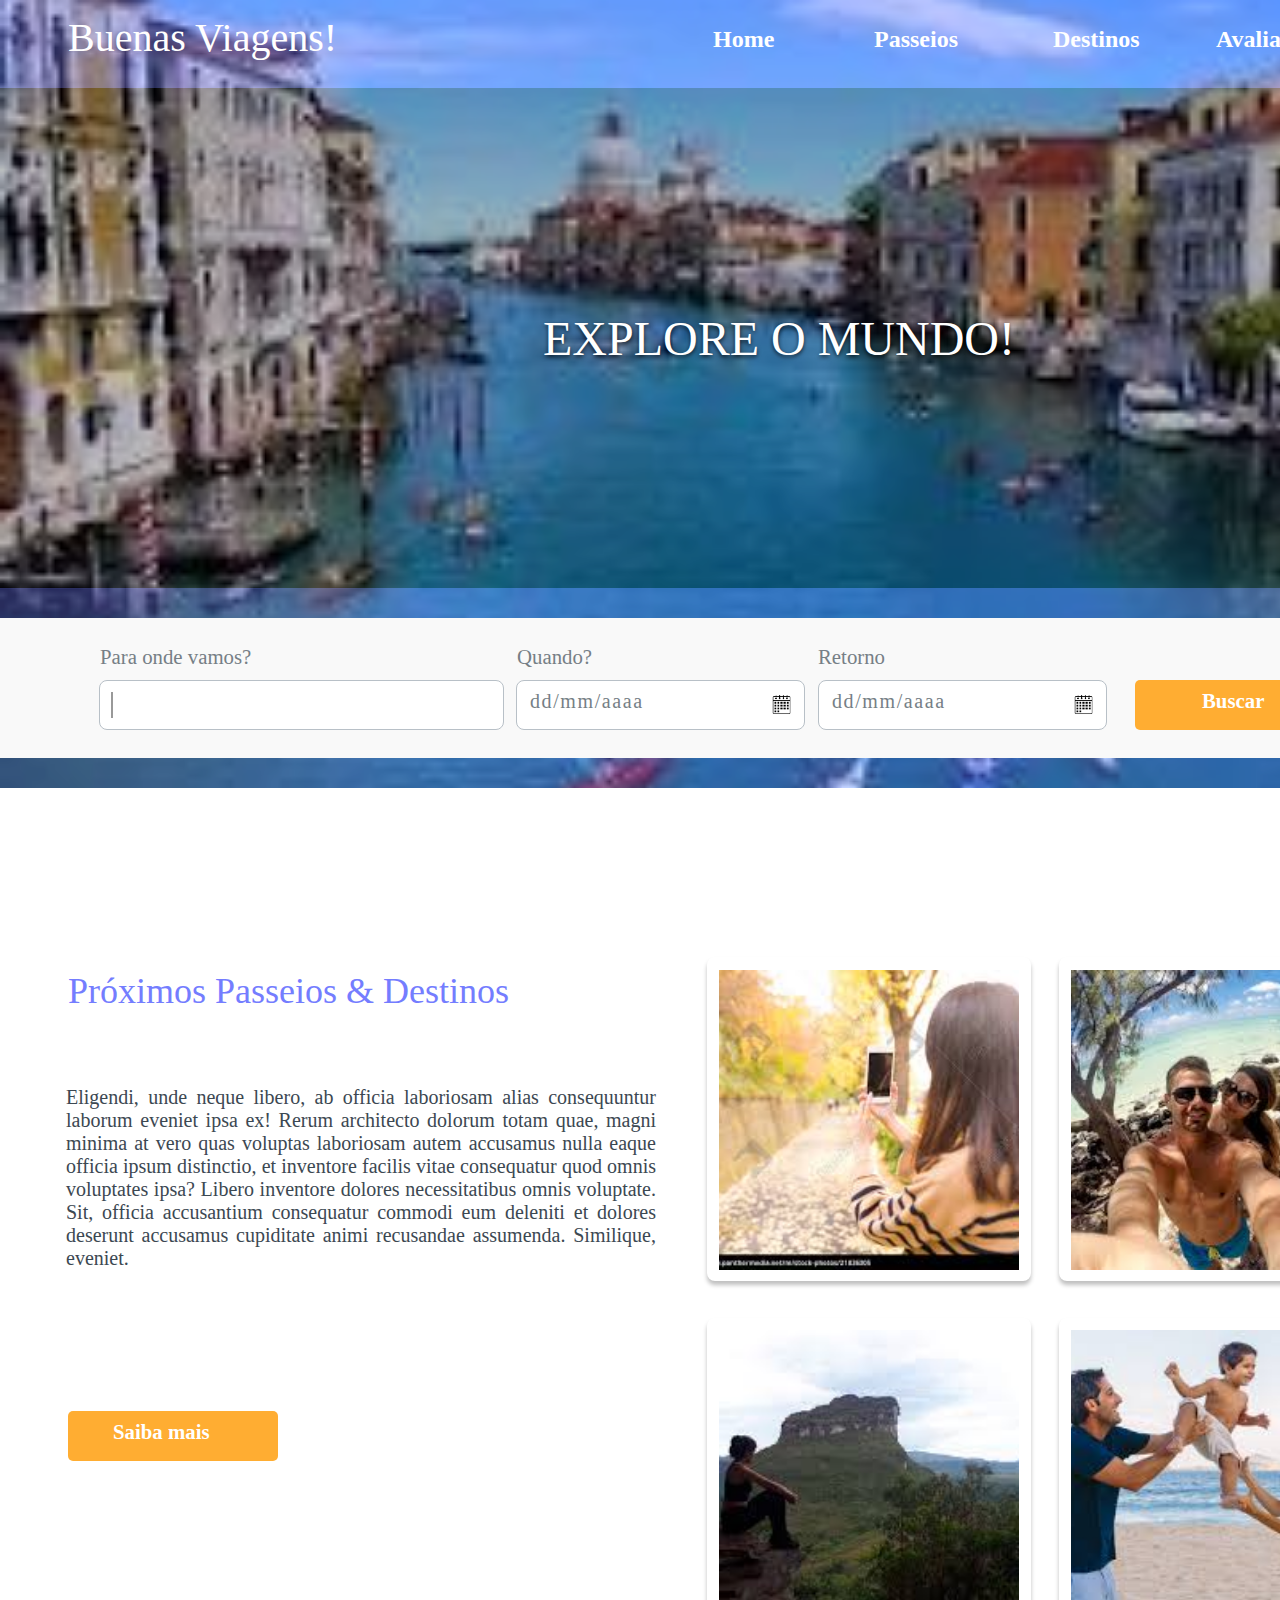
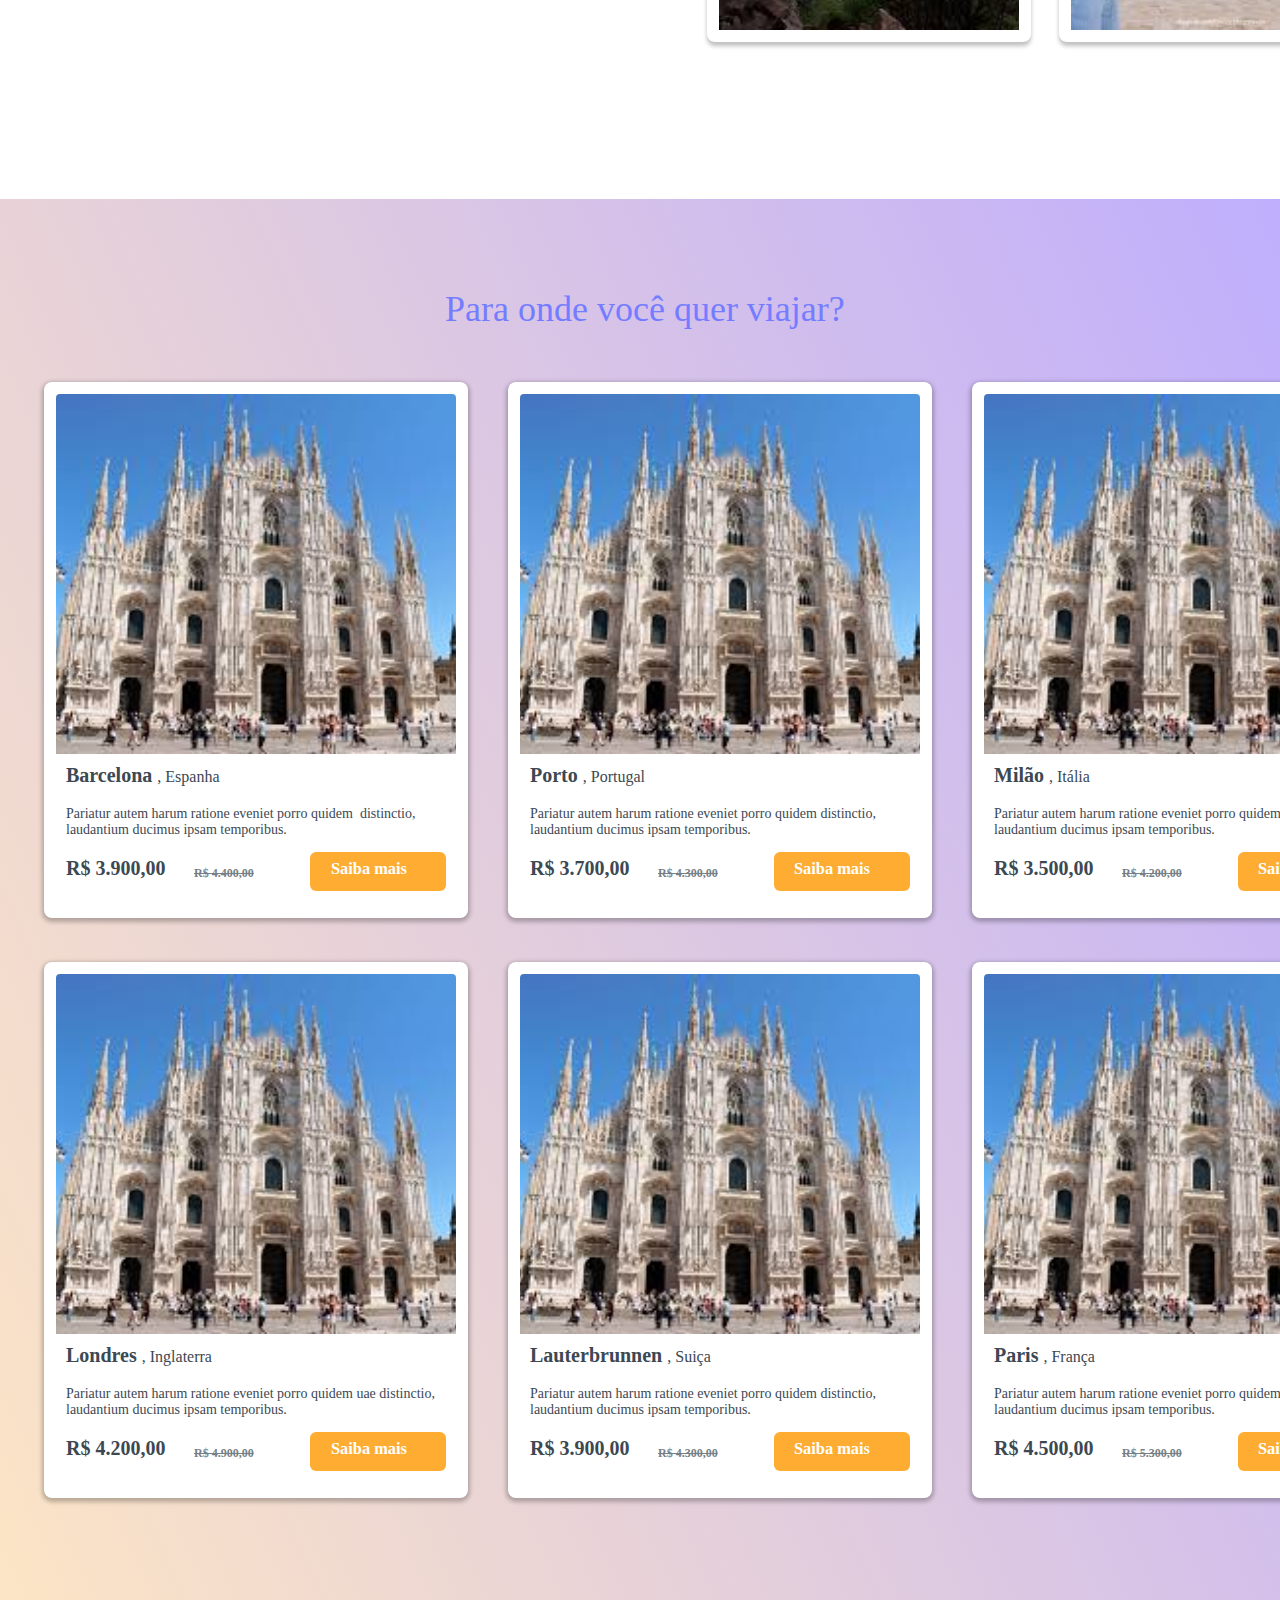
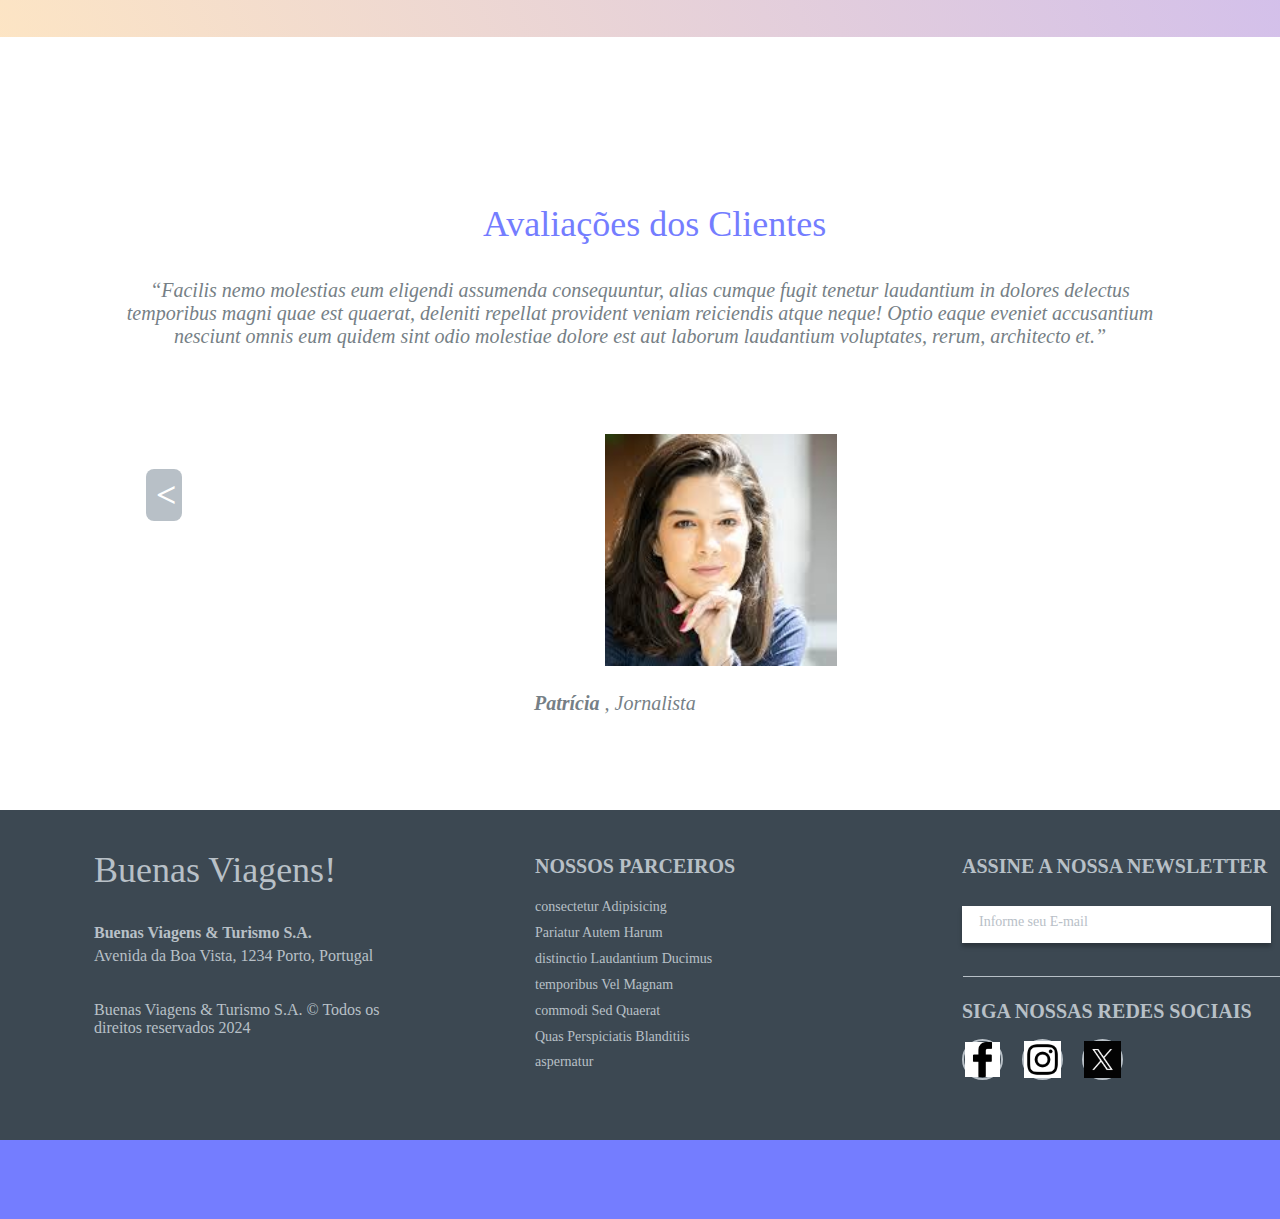
==== index.html @ 788aa8c6 "subindo arquivos" ====
<!DOCTYPE html>
<html lang="en">
<head>
    <meta charset="UTF-8">
    <meta name="viewport" content="width=device-width, initial-scale=1.0">
    <title>Document</title>
    <link rel="stylesheet" href="./css/style.css">
</head>
<body>
    <script src=""></script>
    

<div class="travel-website">
    <img class="header-banner" alt="" src="./img/Header - banner.jfif">
    
    <div class="banner-opacity">
    </div>
    <div class="explore-o-mundo">EXPLORE O MUNDO!</div>
    <div class="nav-menu">
    </div>
    <div class="nav-menu1">
    </div>
    <div class="booking-and-calendar">
    </div>
    <div class="button-parent">
          <div class="button">
          </div>
          <b class="saiba-mais">Saiba mais</b>
    </div>

    <div class="travel-website-child">
    </div>
    <img class="travel04-icon" alt="" src="./img/travel04.jfif">
    
    <div class="travel-website-item">
    </div>
    <img class="travel03-icon" alt="" src="img/travel03.jfif">
    
    <div class="travel-website-inner">
    </div>
    <img class="travel02-icon" alt="" src="./img/travel02.jfif">
    
    <div class="rectangle-div">
    </div>
    <img class="travel01-icon" alt="" src="./img/travel01.jfif">


    



    <div class="prximos-passeios">Próximos passeios & destinos</div>

<div class="eligendi-unde-neque">Eligendi, unde neque libero, ab officia laboriosam alias consequuntur laborum eveniet ipsa ex! Rerum architecto dolorum totam quae, magni minima at vero quas voluptas laboriosam autem accusamus nulla eaque officia ipsum distinctio, et inventore facilis vitae consequatur quod omnis voluptates ipsa? Libero inventore dolores necessitatibus omnis voluptate. Sit, officia accusantium consequatur commodi eum deleniti et dolores deserunt accusamus cupiditate animi recusandae assumenda. Similique, eveniet.</div>
    <div class="travel-website-child1">
    </div>
    <div class="para-onde-voc">Para onde você quer viajar?</div>
    <div class="buenas-viagens">Buenas Viagens!</div>
    <div class="milan-base">
    </div>
    <img class="milan-pic-icon" alt="" src="./img/Milan-pic.jfif">
    
    <div class="barcelona-espanha">
          <b>Barcelona</b>
          <span class="espanha">, Espanha</span>
    </div>
    <b class="r-390000">R$ 3.900,00</b>
    <b class="r-440000">R$ 4.400,00</b>
    <div class="button-group">
          <div class="button1">
          </div>
          <b class="saiba-mais1">Saiba mais</b>
    </div>
    <div class="pariatur-autem-harum">Pariatur autem harum ratione eveniet porro quidem  distinctio, laudantium ducimus ipsam temporibus.</div>
    <div class="milan-base1">
    </div>
    <img class="milan-pic-icon1" alt="" src="./img/Milan-pic.jfif">
    
    <div class="porto-portugal">
          <b>Porto</b>
          <span class="espanha">, Portugal</span>
    </div>
    <b class="r-370000">R$ 3.700,00</b>
    <b class="r-430000">R$ 4.300,00</b>
    <div class="button-container">
          <div class="button1">
          </div>
          <b class="saiba-mais2">Saiba mais</b>
    </div>
    <div class="pariatur-autem-harum1">Pariatur autem harum ratione eveniet porro quidem distinctio, laudantium ducimus ipsam temporibus.</div>
    <div class="milan-base2">
    </div>
    <img class="milan-pic-icon2" alt="" src="./img/Milan-pic.jfif">
    
    <div class="milo-itlia">
          <b>Milão</b>
          <span class="espanha">, Itália</span>
    </div>
    <b class="r-350000">R$ 3.500,00</b>
    <b class="r-420000">R$ 4.200,00</b>
    <div class="group-div">
          <div class="button1">
          </div>
          <b class="saiba-mais2">Saiba mais</b>
    </div>
    <div class="pariatur-autem-harum2">Pariatur autem harum ratione eveniet porro quidem distinctio, laudantium ducimus ipsam temporibus.</div>
    <div class="milan-base3">
    </div>
    <img class="milan-pic-icon3" alt="" src="./img/Milan-pic.jfif">
    
    <div class="londres-inglaterra">
          <b>Londres</b>
          <span class="espanha">, Inglaterra</span>
    </div>
    <b class="r-4200001">R$ 4.200,00</b>
    <b class="r-490000">R$ 4.900,00</b>
    <div class="button-parent1">
          <div class="button1">
          </div>
          <b class="saiba-mais1">Saiba mais</b>
    </div>
    <div class="pariatur-autem-harum3">Pariatur autem harum ratione eveniet porro quidem uae distinctio, laudantium ducimus ipsam temporibus.</div>
    <div class="milan-base4">
    </div>
    <img class="milan-pic-icon4" alt="" src="./img/Milan-pic.jfif">
    
    <div class="lauterbrunnen-suia">
          <b>Lauterbrunnen</b>
          <span class="espanha">, Suiça</span>
    </div>
    <b class="r-3900001">R$ 3.900,00</b>
    <b class="r-4300001">R$ 4.300,00</b>
    <div class="button-parent2">
          <div class="button1">
          </div>
          <b class="saiba-mais2">Saiba mais</b>
    </div>
    <div class="pariatur-autem-harum4">Pariatur autem harum ratione eveniet porro quidem distinctio, laudantium ducimus ipsam temporibus.</div>
    <div class="milan-base5">
    </div>
    <img class="milan-pic-icon5" alt="" src="./img/Milan-pic.jfif">
    
    <div class="paris-frana">
          <b>Paris</b>
          <span class="espanha">, França</span>
    </div>
    <b class="r-450000">R$ 4.500,00</b>
    <b class="r-530000">R$ 5.300,00</b>
    <div class="button-parent3">
          <div class="button1">
          </div>
          <b class="saiba-mais2">Saiba mais</b>
    </div>
    <div class="pariatur-autem-harum5">Pariatur autem harum ratione eveniet porro quidem distinctio, laudantium ducimus ipsam temporibus.</div>
    <div class="travel-website-child2">
    </div>
    







    <div class="avaliaes-dos-clientes">Avaliações dos Clientes</div>
    		<i class="facilis-nemo-molestias">“Facilis nemo molestias eum eligendi assumenda consequuntur, alias cumque fugit tenetur laudantium in dolores delectus temporibus magni quae est quaerat, deleniti repellat provident veniam reiciendis atque neque! Optio eaque eveniet accusantium nesciunt omnis eum quidem sint odio molestiae dolore est aut laborum laudantium voluptates, rerum, architecto et.”</i>
    		<img class="group-icon" alt="" src="./img/Group 43.jfif">
    		
    		<div class="patrcia-jornalista">
      			<i class="patrcia">Patrícia</i>
      			<i>, Jornalista</i>
    		</div>
    		<b class="home">Home</b>
    		<b class="passeios">Passeios</b>
    		<b class="destinos">Destinos</b>
    		<b class="avaliaes">Avaliações</b>
    		<div class="travel-website-child3">
    		</div>
    		<div class="buenas-viagens1">Buenas Viagens!</div>
    		<div class="buenas-viagens-turismo-sa-parent">
      			<b class="buenas-viagens2">Buenas Viagens & Turismo S.A.</b>
      			<div class="avenida-da-boa">Avenida da Boa Vista, 1234 Porto, Portugal</div>
    		</div>
    		<div class="buenas-viagens-container">
      			<p class="buenas-viagens3">Buenas Viagens & Turismo S.A. © Todos os</p>
      			<p class="buenas-viagens3">direitos reservados 2024</p>
    		</div>
    		<b class="nossos-parceiros">Nossos Parceiros</b>
    		<div class="consectetur-adipisicing">consectetur adipisicing</div>
    		<div class="pariatur-autem-harum6">Pariatur autem harum</div>
    		<div class="distinctio-laudantium-ducimus">distinctio laudantium ducimus</div>
    		<div class="temporibus-vel-magnam">temporibus vel magnam</div>
    		<div class="commodi-sed-quaerat">commodi sed quaerat</div>
    		<div class="quas-perspiciatis-blanditiis">Quas perspiciatis blanditiis</div>
    		<div class="aspernatur">aspernatur</div>
    		<b class="assine-a-nossa">Assine a nossa newsletter</b>
    		<b class="siga-nossas-redes">siga nossas redes sociais</b>
    		<div class="group-parent">
      			<div class="rectangle-parent">
        				<div class="group-child">
        				</div>
        				<div class="informe-seu-e-mail">Informe seu E-mail</div>
      			</div>
      			<div class="button-parent4">
        				<div class="button7">
        				</div>
        				<b class="enviar">Enviar</b>
      			</div>
    		</div>
    		




            <div class="line-div">
    		</div>
    		<div class="ellipse-div">
    		</div>
    		<img class="facebook-logo-1-icon" alt="" src="./img/facebook-logo.png">
    		
    		<div class="travel-website-child4">
    		</div>
    		<img class="instagram-logo-1-icon" alt="" src="./img/instagram-logo.png">
    		
    		<div class="travel-website-child5">
    		</div>
    		<img class="twitter-logo-1-icon" alt="" src="./img/twitter-logo.png">
    		
    		<div class="button-parent5">
      			<div class="button">
      			</div>
      			<b class="buscar">Buscar</b>
    		</div>
    		<div class="para-onde-vamos">Para onde vamos?</div>
    		<div class="quando">Quando?</div>
    		<div class="retorno">Retorno</div>
    		<div class="travel-website-child6">
    		</div>
    		<div class="travel-website-child7">
    		</div>
    		<div class="travel-website-child8">
    		</div>





            <img class="calendar-2-icon" alt="" src="./img/calendar 2.png">
    		
    		<div class="ddmmaaaa">dd/mm/aaaa</div>
    		<div class="travel-website-child9">
    		</div>
    		<img class="calendar-2-icon1" alt="" src="./img/calendar 2.png">
    		
    		<div class="ddmmaaaa1">dd/mm/aaaa</div>
    		<div class="rectangle-group">
      			<div class="group-item">
      			</div>
      			<b class="b">&lt;</b>
    		</div>
        </div>


</body>
</html>
---- css/style.css ----
body{
    margin: 0;
    line-height: normal;


}

.header-banner {
    position: absolute;
    top: 0px;
    left: 0px;
    width: 1440px;
    height: 788px;
    object-fit: cover;
}

.banner-opacity {
    position: absolute;
    top: 88px;
    left: calc(50% - 720px);
    background-color: rgba(0, 0, 0, 0.25);
    width: 1440px;
    height: 500px;
}

.explore-o-mundo {
    position: absolute;
    top: 311px;
    left: 543px;
    font-size: 48px;
    font-family: 'Post No Bills Colombo ExtraBold';
    color: #fff;
    text-shadow: 0px 2px 4px rgba(0, 0, 0, 0.75);
}
.nav-menu {
    position: absolute;
    top: 0px;
    left: 0px;
    background-color: rgba(116, 125, 255, 0.35);
    width: 1440px;
    height: 88px;
}
.nav-menu1 {
    position: absolute;
    top: 588px;
    left: calc(50% - 720px);
    background-color: rgba(116, 125, 255, 0.35);
    width: 1440px;
    height: 200px;
}
.booking-and-calendar {
    position: absolute;
    top: 618px;
    left: calc(50% - 652px);
    border-radius: 8px;
    background-color: #f9f9f9;
    width: 1303px;
    height: 140px;
}
.button {
    position: absolute;
    top: 0px;
    left: 0px;
    border-radius: 5px;
    background-color: #ffad32;
    width: 210px;
    height: 50px;
}
.saiba-mais {
    position: absolute;
    top: 9px;
    left: 45px;
}
.button-parent {
    position: absolute;
    top: 1411px;
    left: 68px;
    width: 210px;
    height: 50px;
    text-align: left;
    font-size: 20.8px;
    color: #fff;
}

.travel-website-child {
    position: absolute;
    top: 1318px;
    left: 1059px;
    box-shadow: 0px 4px 4px rgba(0, 0, 0, 0.25);
    border-radius: 8px;
    background-color: #fff;
    width: 324px;
    height: 324px;
}
.travel04-icon {
    position: absolute;
    top: 1330px;
    left: 1071px;
    width: 300px;
    height: 300px;
    object-fit: cover;
}
.travel-website-item {
    position: absolute;
    top: 1318px;
    left: 707px;
    box-shadow: 0px 4px 4px rgba(0, 0, 0, 0.25);
    border-radius: 8px;
    background-color: #fff;
    width: 324px;
    height: 324px;
}
.travel03-icon {
    position: absolute;
    top: 1330px;
    left: 719px;
    width: 300px;
    height: 300px;
    object-fit: cover;
}
.travel-website-inner {
    position: absolute;
    top: 957px;
    left: 1059px;
    box-shadow: 0px 4px 4px rgba(0, 0, 0, 0.25);
    border-radius: 8px;
    background-color: #fff;
    width: 324px;
    height: 324px;
}
.travel02-icon {
    position: absolute;
    top: 970px;
    left: 1071px;
    width: 300px;
    height: 300px;
    object-fit: cover;
}
.rectangle-div {
    position: absolute;
    top: 957px;
    left: 707px;
    box-shadow: 0px 4px 4px rgba(0, 0, 0, 0.25);
    border-radius: 8px;
    background-color: #fff;
    width: 324px;
    height: 324px;
}
.travel01-icon {
    position: absolute;
    top: 970px;
    left: 719px;
    width: 300px;
    height: 300px;
    object-fit: cover;
}
.prximos-passeios {
    position: absolute;
    top: 970px;
    left: 68px;
    font-size: 36px;
    text-transform: capitalize;
    font-family: Lobster;
    color: #747dff;
    text-align: left;
}

.eligendi-unde-neque {
    position: absolute;
    top: 1086px;
    left: 66px;
    display: inline-block;
    width: 590px;
    height: 360px;
}
.travel-website-child1 {
    position: absolute;
    top: 1799px;
    left: calc(50% - 720px);
    background: linear-gradient(65.68deg, #ffe7c2, #bdacff);
    width: 1440px;
    height: 1438px;
}
.para-onde-voc {
    position: absolute;
    top: 1888px;
    left: calc(50% - 195px);
    font-size: 36px;
    font-family: Lobster;
    color: #747dff;
    text-align: left;
}
.buenas-viagens {
    position: absolute;
    top: 14px;
    left: 68px;
    font-size: 40px;
    font-family: Lobster;
    color: #fff;
}
.milan-base {
    position: absolute;
    top: 1982px;
    left: 44px;
    box-shadow: 0px 2px 4px 2px rgba(0, 0, 0, 0.25);
    border-radius: 8px;
    background-color: #fff;
    width: 424px;
    height: 536px;
}
.milan-pic-icon {
    position: absolute;
    top: 1994px;
    left: 56px;
    border-radius: 4px 4px 0px 0px;
    width: 400px;
    height: 360px;
    object-fit: cover;
}
.espanha {
    font-size: 16px;
}
.barcelona-espanha {
    position: absolute;
    top: 2364px;
    left: 66px;
}
.r-390000 {
    position: absolute;
    top: 2457px;
    left: 66px;
}
.r-440000 {
    position: absolute;
    top: 2466px;
    left: 194px;
    font-size: 12px;
    text-decoration: line-through;
    color: #767f86;
}
.button1 {
    position: absolute;
    top: 0px;
    left: 0px;
    border-radius: 6.11px;
    background-color: #ffad32;
    width: 135.6px;
    height: 39.1px;
}
.saiba-mais1 {
    position: absolute;
    top: 7px;
    left: 21px;
}
.button-group {
    position: absolute;
    top: 2452px;
    left: 310px;
    width: 135.6px;
    height: 39.1px;
    text-align: left;
    font-size: 16.39px;
    color: #fff;
}
.pariatur-autem-harum {
    position: absolute;
    top: 2406px;
    left: 66px;
    font-size: 14px;
    white-space: pre-wrap;
    text-align: left;
    display: inline-block;
    width: 400px;
    height: 42px;
}
.milan-base1 {
    position: absolute;
    top: 1982px;
    left: 508px;
    box-shadow: 0px 2px 4px 2px rgba(0, 0, 0, 0.25);
    border-radius: 8px;
    background-color: #fff;
    width: 424px;
    height: 536px;
}
.milan-pic-icon1 {
    position: absolute;
    top: calc(50% - 215.5px);
    left: 520px;
    border-radius: 4px 4px 0px 0px;
    width: 400px;
    height: 360px;
    object-fit: cover;
}
.porto-portugal {
    position: absolute;
    top: 2364px;
    left: 530px;
}
.r-370000 {
    position: absolute;
    top: 2457px;
    left: 530px;
}
.r-430000 {
    position: absolute;
    top: 2466px;
    left: 658px;
    font-size: 12px;
    text-decoration: line-through;
    color: #767f86;
}
.saiba-mais2 {
    position: absolute;
    top: 7px;
    left: 20px;
}
.button-container {
    position: absolute;
    top: 2452px;
    left: 774px;
    width: 135.6px;
    height: 39.1px;
    text-align: left;
    font-size: 16.39px;
    color: #fff;
}
.pariatur-autem-harum1 {
    position: absolute;
    top: 2406px;
    left: 530px;
    font-size: 14px;
    text-align: left;
    display: inline-block;
    width: 400px;
    height: 42px;
}
.milan-base2 {
    position: absolute;
    top: 1982px;
    left: 972px;
    box-shadow: 0px 2px 4px 2px rgba(0, 0, 0, 0.25);
    border-radius: 8px;
    background-color: #fff;
    width: 424px;
    height: 536px;
}
.milan-pic-icon2 {
    position: absolute;
    top: 1994px;
    left: 984px;
    border-radius: 4px 4px 0px 0px;
    width: 400px;
    height: 360px;
    object-fit: cover;
}
.milo-itlia {
    position: absolute;
    top: 2364px;
    left: 994px;
}
.r-350000 {
    position: absolute;
    top: 2457px;
    left: 994px;
}
.r-420000 {
    position: absolute;
    top: 2466px;
    left: 1122px;
    font-size: 12px;
    text-decoration: line-through;
    color: #767f86;
}
.group-div {
    position: absolute;
    top: 2452px;
    left: 1238px;
    width: 135.6px;
    height: 39.1px;
    text-align: left;
    font-size: 16.39px;
    color: #fff;
}
.pariatur-autem-harum2 {
    position: absolute;
    top: 2406px;
    left: 994px;
    font-size: 14px;
    text-align: left;
    display: inline-block;
    width: 400px;
    height: 42px;
}
.milan-base3 {
    position: absolute;
    top: 2562px;
    left: 44px;
    box-shadow: 0px 2px 4px 2px rgba(0, 0, 0, 0.25);
    border-radius: 8px;
    background-color: #fff;
    width: 424px;
    height: 536px;
}
.milan-pic-icon3 {
    position: absolute;
    top: 2574px;
    left: 56px;
    border-radius: 4px 4px 0px 0px;
    width: 400px;
    height: 360px;
    object-fit: cover;
}
.londres-inglaterra {
    position: absolute;
    top: 2944px;
    left: 66px;
}
.r-4200001 {
    position: absolute;
    top: 3037px;
    left: 66px;
}
.r-490000 {
    position: absolute;
    top: 3046px;
    left: 194px;
    font-size: 12px;
    text-decoration: line-through;
    color: #767f86;
}
.button-parent1 {
    position: absolute;
    top: 3032px;
    left: 310px;
    width: 135.6px;
    height: 39.1px;
    text-align: left;
    font-size: 16.39px;
    color: #fff;
}
.pariatur-autem-harum3 {
    position: absolute;
    top: 2986px;
    left: 66px;
    font-size: 14px;
    text-align: left;
    display: inline-block;
    width: 400px;
    height: 42px;
}
.milan-base4 {
    position: absolute;
    top: 2562px;
    left: 508px;
    box-shadow: 0px 2px 4px 2px rgba(0, 0, 0, 0.25);
    border-radius: 8px;
    background-color: #fff;
    width: 424px;
    height: 536px;
}
.milan-pic-icon4 {
    position: absolute;
    top: 2574px;
    left: 520px;
    border-radius: 4px 4px 0px 0px;
    width: 400px;
    height: 360px;
    object-fit: cover;
}
.lauterbrunnen-suia {
    position: absolute;
    top: 2944px;
    left: 530px;
}
.r-3900001 {
    position: absolute;
    top: 3037px;
    left: 530px;
}
.r-4300001 {
    position: absolute;
    top: 3046px;
    left: 658px;
    font-size: 12px;
    text-decoration: line-through;
    color: #767f86;
}
.button-parent2 {
    position: absolute;
    top: 3032px;
    left: 774px;
    width: 135.6px;
    height: 39.1px;
    text-align: left;
    font-size: 16.39px;
    color: #fff;
}
.pariatur-autem-harum4 {
    position: absolute;
    top: 2986px;
    left: 530px;
    font-size: 14px;
    text-align: left;
    display: inline-block;
    width: 400px;
    height: 42px;
}
.milan-base5 {
    position: absolute;
    top: 2562px;
    left: 972px;
    box-shadow: 0px 2px 4px 2px rgba(0, 0, 0, 0.25);
    border-radius: 8px;
    background-color: #fff;
    width: 424px;
    height: 536px;
}
.milan-pic-icon5 {
    position: absolute;
    top: 2574px;
    left: 984px;
    border-radius: 4px 4px 0px 0px;
    width: 400px;
    height: 360px;
    object-fit: cover;
}
.paris-frana {
    position: absolute;
    top: 2944px;
    left: 994px;
}
.r-450000 {
    position: absolute;
    top: 3037px;
    left: 994px;
}
.r-530000 {
    position: absolute;
    top: 3046px;
    left: 1122px;
    font-size: 12px;
    text-decoration: line-through;
    color: #767f86;
}
.button-parent3 {
    position: absolute;
    top: 3032px;
    left: 1238px;
    width: 135.6px;
    height: 39.1px;
    text-align: left;
    font-size: 16.39px;
    color: #fff;
}
.pariatur-autem-harum5 {
    position: absolute;
    top: 2986px;
    left: 994px;
    font-size: 14px;
    text-align: left;
    display: inline-block;
    width: 400px;
    height: 42px;
}
.travel-website-child2 {
    position: absolute;
    top: 4340px;
    left: 0px;
    background-color: #747dff;
    width: 1440px;
    height: 79px;
}
.avaliaes-dos-clientes {
    position: absolute;
    top: 3403px;
    left: calc(50% - 157px);
    font-size: 36px;
    font-family: Lobster;
    color: #747dff;
    text-align: left;
}
.facilis-nemo-molestias {
    position: absolute;
    top: 3479px;
    left: calc(50% - 514px);
    display: inline-block;
    color: #767f86;
    text-align: center;
    width: 1028px;
    height: 263px;
}

.group-icon {
    position: absolute;
    top: 3634px;
    left: 605px;
    width: 232px;
    height: 232px;
    object-fit: cover;
}
.patrcia {
    font-weight: 700;
}
.patrcia-jornalista {
    position: absolute;
    top: 3892px;
    left: calc(50% - 106px);
    color: #767f86;
}
.home {
    position: absolute;
    top: 26px;
    left: 713px;
    font-size: 24px;
    color: #fff;
}
.passeios {
    position: absolute;
    top: 26px;
    left: 874px;
    font-size: 24px;
    color: #fff;
}
.destinos {
    position: absolute;
    top: 26px;
    left: 1053px;
    font-size: 24px;
    color: #fff;
}
.avaliaes {
    position: absolute;
    top: 26px;
    left: 1216px;
    font-size: 24px;
    color: #fff;
}
.travel-website-child3 {
    position: absolute;
    top: 4010px;
    left: calc(50% - 720px);
    background-color: #3c4852;
    width: 1440px;
    height: 330px;
}
.buenas-viagens1 {
    position: absolute;
    top: 4049px;
    left: 94px;
    font-size: 36px;
    font-family: Lobster;
    color: #b8c0c7;
}
.buenas-viagens2 {
    position: absolute;
    top: 0px;
    left: 0px;
}
.avenida-da-boa {
    position: absolute;
    top: 23px;
    left: 0px;
}
.buenas-viagens-turismo-sa-parent {
    position: absolute;
    top: 4124px;
    left: 94px;
    width: 333px;
    height: 47px;
    font-size: 16px;
    color: #b8c0c7;
}
.buenas-viagens3 {
    margin: 0;
}
.buenas-viagens-container {
    position: absolute;
    top: 4201px;
    left: 94px;
    font-size: 16px;
    color: #b8c0c7;
}
.nossos-parceiros {
    position: absolute;
    top: 4055px;
    left: 535px;
    text-transform: uppercase;
    color: #b8c0c7;
}
.consectetur-adipisicing {
    position: absolute;
    top: 4099px;
    left: 535px;
    font-size: 14px;
    text-transform: capitalize;
    color: #b8c0c7;
    display: inline-block;
    width: 174px;
    height: 23px;
}
.pariatur-autem-harum6 {
    position: absolute;
    top: 4125px;
    left: 535px;
    font-size: 14px;
    text-transform: capitalize;
    color: #b8c0c7;
}
.distinctio-laudantium-ducimus {
    position: absolute;
    top: 4151px;
    left: 535px;
    font-size: 14px;
    text-transform: capitalize;
    color: #b8c0c7;
}
.temporibus-vel-magnam {
    position: absolute;
    top: 4177px;
    left: 535px;
    font-size: 14px;
    text-transform: capitalize;
    color: #b8c0c7;
}
.commodi-sed-quaerat {
    position: absolute;
    top: 4203px;
    left: 535px;
    font-size: 14px;
    text-transform: capitalize;
    color: #b8c0c7;
}
.quas-perspiciatis-blanditiis {
    position: absolute;
    top: 4229px;
    left: 535px;
    font-size: 14px;
    text-transform: capitalize;
    color: #b8c0c7;
}
.aspernatur {
    position: absolute;
    top: 4254px;
    left: 535px;
    font-size: 14px;
    text-transform: capitalize;
    color: #b8c0c7;
}
.assine-a-nossa {
    position: absolute;
    top: 4055px;
    left: 962px;
    text-transform: uppercase;
    color: #b8c0c7;
}
.siga-nossas-redes{
    
    position: relative;
    top: 4200px;
    left: 962px;
    text-transform: uppercase;
    color: #b8c0c7;
}
.group-child {
    position: absolute;
    top: 0px;
    left: 0px;
    box-shadow: 0px 4px 4px rgba(0, 0, 0, 0.25);
    background-color: #fff;
    width: 309px;
    height: 37px;
}

.informe-seu-e-mail {
    position: absolute;
    top: 8px;
    left: 17px;
}
.rectangle-parent {
    position: absolute;
    top: 0px;
    left: 0px;
    width: 309px;
    height: 37px;
}
.button7 {
    position: absolute;
    top: 0px;
    left: 0px;
    border-radius: 5px;
    background-color: #ffad32;
    width: 81px;
    height: 37px;
}
.enviar {
    position: absolute;
    top: 7px;
    left: 15px;
}
.button-parent4 {
    position: absolute;
    top: 0px;
    left: 318px;
    width: 81px;
    height: 37px;
    text-align: left;
    font-size: 16px;
    color: #fff;
}
.group-parent {
    position: absolute;
    top: 4106px;
    left: 962px;
    width: 399px;
    height: 37px;
    font-size: 14px;
    color: #b8c0c7;
}
.line-div {
    position: absolute;
    top: 4175.5px;
    left: 962.5px;
    border-top: 1px solid #b8c0c7;
    box-sizing: border-box;
    width: 399px;
    height: 1px;
}
.ellipse-div {
    position: absolute;
    top: 4239px;
    left: 962px;
    border-radius: 50%;
    background-color: rgba(217, 217, 217, 0);
    border: 2px solid #b8c0c7;
    box-sizing: border-box;
    width: 41px;
    height: 41px;
}
.facebook-logo-1-icon {
    position: absolute;
    top: 4242px;
    left: 965px;
    width: 35px;
    height: 35px;
    object-fit: cover;
}
.travel-website-child4 {
    position: absolute;
    top: 4239px;
    left: 1022px;
    border-radius: 50%;
    background-color: rgba(217, 217, 217, 0);
    border: 2px solid #b8c0c7;
    box-sizing: border-box;
    width: 41px;
    height: 41px;
}
.instagram-logo-1-icon{
    
    position: absolute;
    top: 4241px;
    left: 1024px;
    width: 37px;
    height: 37px;
    object-fit: cover;
}
.travel-website-child5 {
    position: absolute;
    top: 4239px;
    left: 1082px;
    border-radius: 50%;
    background-color: rgba(217, 217, 217, 0);
    border: 2px solid #b8c0c7;
    box-sizing: border-box;
    width: 41px;
    height: 41px;
}
.twitter-logo-1-icon {
    position: absolute;
    top: 4241px;
    left: 1084px;
    width: 37px;
    height: 37px;
    object-fit: cover;
}
.buscar {
    position: absolute;
    top: 9px;
    left: 67px;
}
.button-parent5 {
    position: absolute;
    top: 680px;
    left: 1135px;
    width: 210px;
    height: 50px;
    text-align: left;
    font-size: 20.8px;
    color: #fff;
}
.para-onde-vamos {
    position: absolute;
    top: 645px;
    left: 100px;
    font-size: 20.8px;
    color: #767f86;
    text-align: left;
}
.quando {
    position: absolute;
    top: 645px;
    left: 517px;
    font-size: 20.8px;
    color: #767f86;
    text-align: left;
}
.retorno {
    position: absolute;
    top: 645px;
    left: 818px;
    font-size: 20.8px;
    color: #767f86;
    text-align: left;
}
.travel-website-child6 {
    position: absolute;
    top: 680px;
    left: 99px;
    border-radius: 8px;
    background-color: #fff;
    border: 1px solid #b8c0c7;
    box-sizing: border-box;
    width: 405px;
    height: 50px;
}
.travel-website-child7 {
    position: absolute;
    top: 692px;
    left: 111px;
    border-right: 2px solid #999;
    box-sizing: border-box;
    width: 2px;
    height: 26px;
}
.travel-website-child8 {
    position: absolute;
    top: 680px;
    left: 516px;
    border-radius: 8px;
    background-color: #fff;
    border: 1px solid #b8c0c7;
    box-sizing: border-box;
    width: 289px;
    height: 50px;
}
.calendar-2-icon {
    position: absolute;
    top: 688px;
    left: 766px;
    width: 30px;
    height: 33px;
    object-fit: cover;
}
.ddmmaaaa {
    position: absolute;
    top: 690px;
    left: 530px;
    letter-spacing: 0.08em;
    color: #767f86;
    text-align: left;
}
.travel-website-child9 {
    position: absolute;
    top: 680px;
    left: 818px;
    border-radius: 8px;
    background-color: #fff;
    border: 1px solid #b8c0c7;
    box-sizing: border-box;
    width: 289px;
    height: 50px;
}
.calendar-2-icon1 {
    position: absolute;
    top: 688px;
    left: 1068px;
    width: 30px;
    height: 33px;
    object-fit: cover;
}
.ddmmaaaa1 {
    position: absolute;
    top: 690px;
    left: 832px;
    letter-spacing: 0.08em;
    color: #767f86;
    text-align: left;
}
.group-item {
    position: absolute;
    top: 0px;
    left: 0px;
    border-radius: 8px;
    background-color: #b8c0c7;
    width: 36px;
    height: 52px;
}
.b {
    position: absolute;
    top: 5px;
    left: 10px;
    display: inline-block;
    width: 16.6px;
    height: 40.7px;
}
.rectangle-group {
    position: absolute;
    top: 3669px;
    left: 146px;
    width: 36px;
    height: 52px;
    text-align: center;
    font-size: 36px;
    color: #fff;
    font-family: Puritan;
}
.travel-website-child10 {
    position: absolute;
    top: 3669px;
    left: 1258px;
    width: 36px;
    height: 52px;
    object-fit: contain;
}
.travel-website {
    width: 100%;
    position: relative;
    background-color: #fff;
    height: 4419px;
    overflow: hidden;
    text-align: justify;
    font-size: 20px;
    color: #3c4852;
    font-family: Poppins;
}

.instagram-logo-1-icon :hover > *{
    background-color: #ffad32;
    position: absolute;
    top: 4241px;
    left: 1024px;
    width: 37px;
    height: 37px;
    object-fit: cover;
}
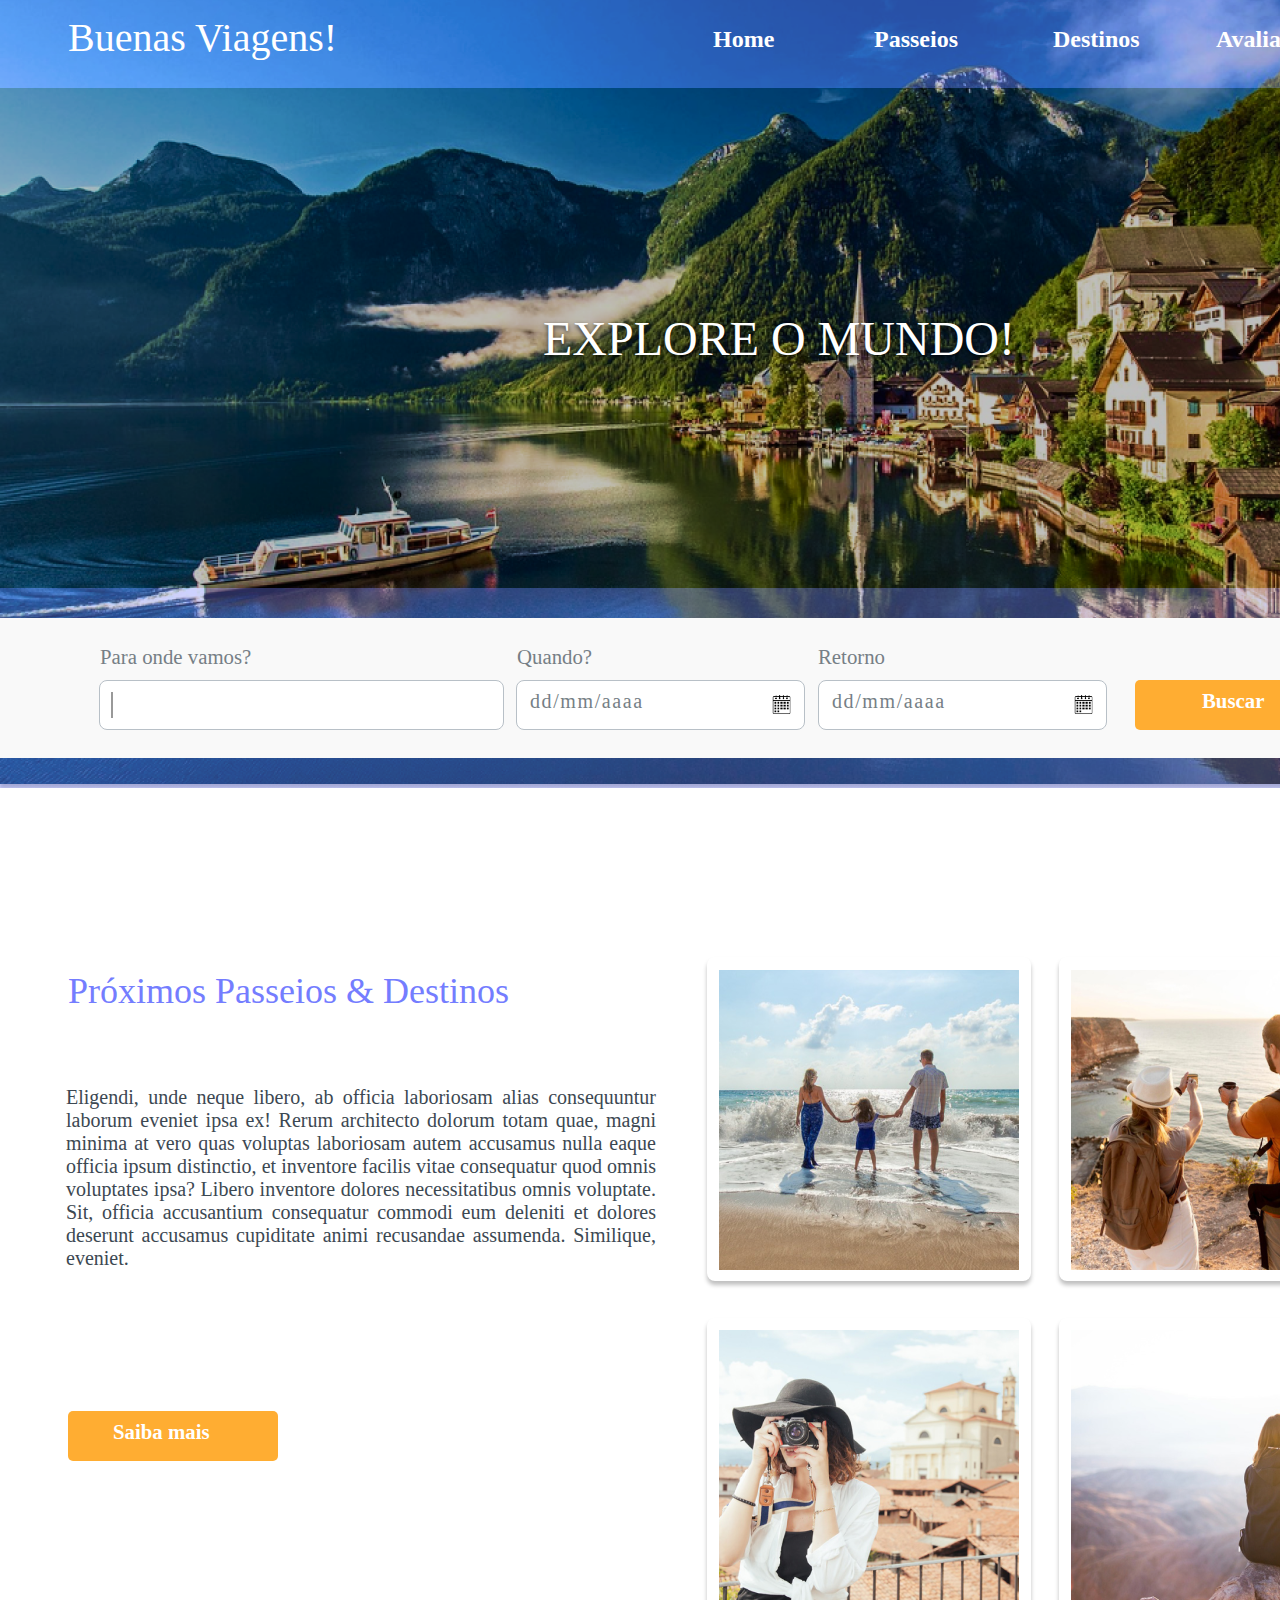
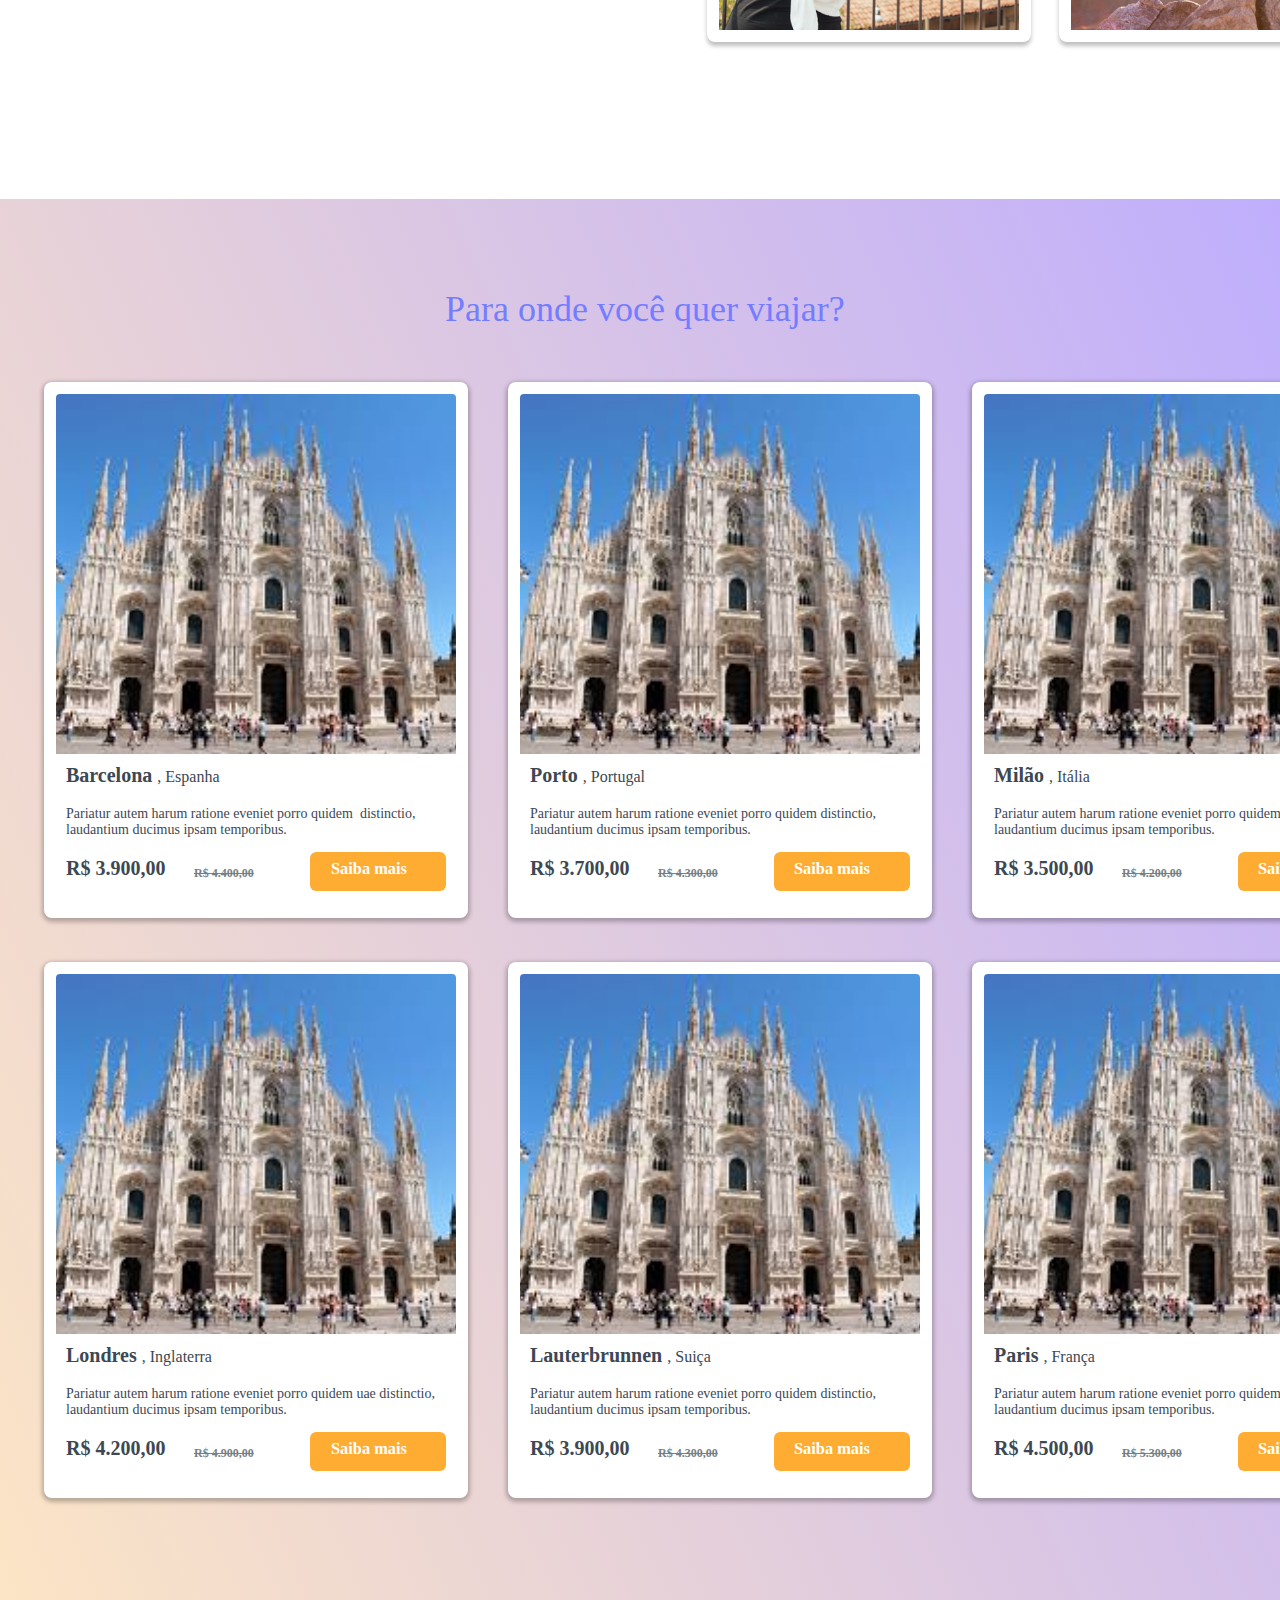
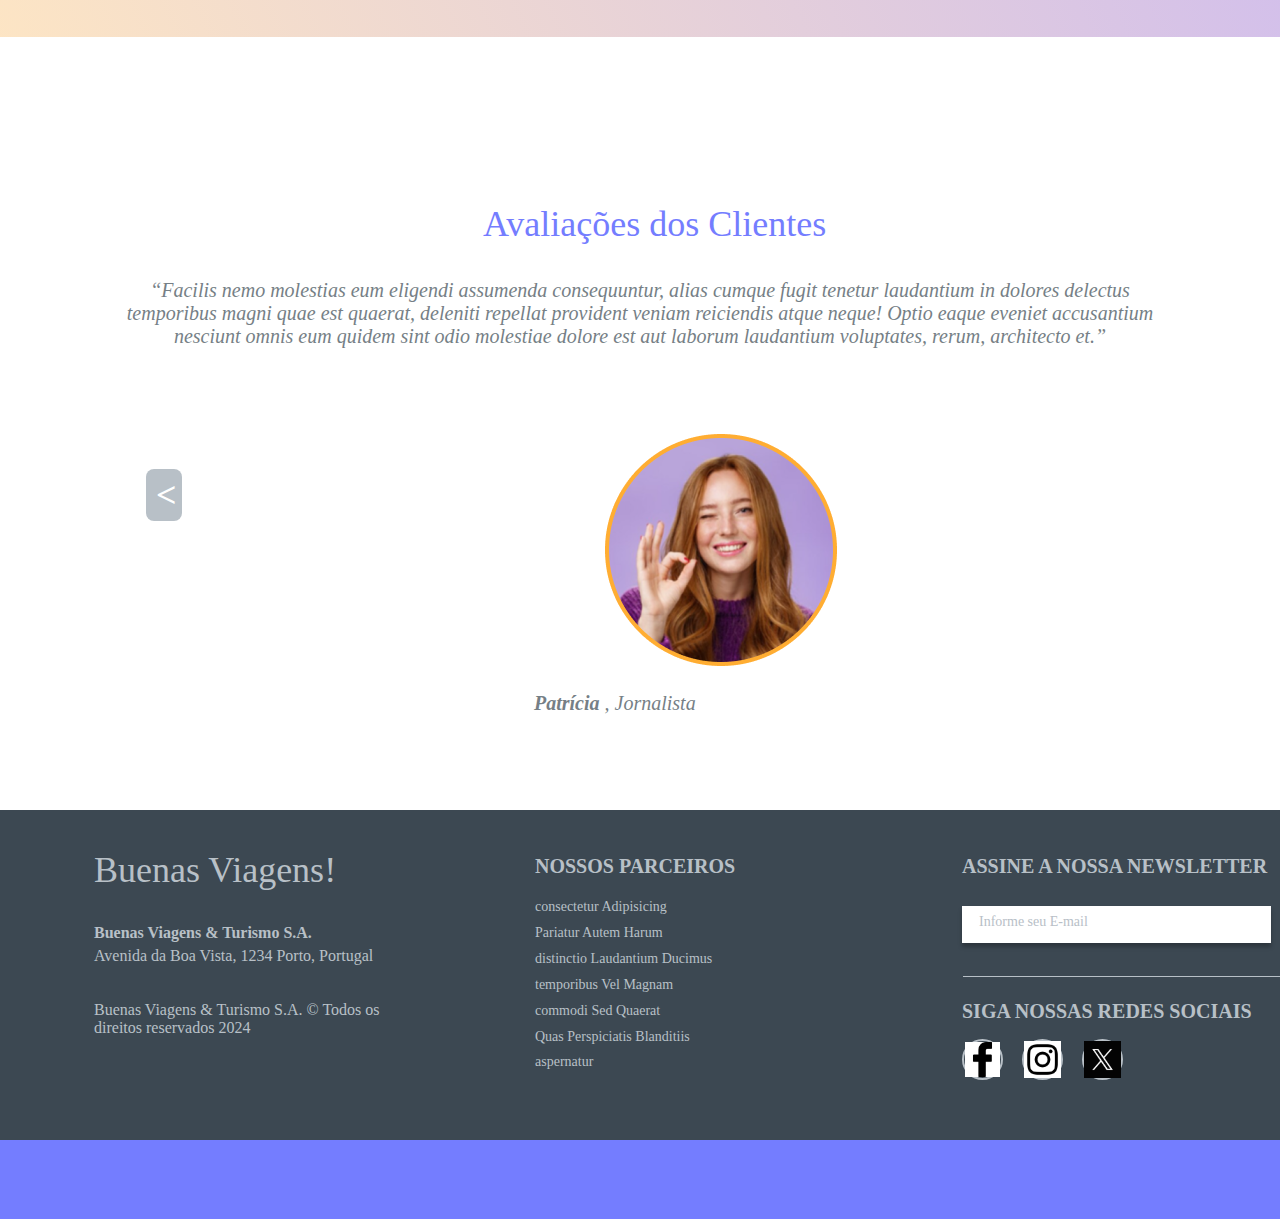
==== commit 94f38e81: "imagens com css formatados" ====
--- a/index.html
+++ b/index.html
@@ -11,7 +11,7 @@
     
 
 <div class="travel-website">
-    <img class="header-banner" alt="" src="./img/Header - banner.jfif">
+    <img class="header-banner" alt="" src="./img/Header - banner.png">
     
     <div class="banner-opacity">
     </div>
@@ -30,19 +30,19 @@
 
     <div class="travel-website-child">
     </div>
-    <img class="travel04-icon" alt="" src="./img/travel04.jfif">
+    <img class="travel04-icon" alt="" src="./img/travel04.png">
     
     <div class="travel-website-item">
     </div>
-    <img class="travel03-icon" alt="" src="img/travel03.jfif">
+    <img class="travel03-icon" alt="" src="./img/travel03.png">
     
     <div class="travel-website-inner">
     </div>
-    <img class="travel02-icon" alt="" src="./img/travel02.jfif">
+    <img class="travel02-icon" alt="" src="./img/travel02.png">
     
     <div class="rectangle-div">
     </div>
-    <img class="travel01-icon" alt="" src="./img/travel01.jfif">
+    <img class="travel01-icon" alt="" src="./img/travel01.png">
 
 
     
@@ -164,7 +164,7 @@
 
     <div class="avaliaes-dos-clientes">Avaliações dos Clientes</div>
     		<i class="facilis-nemo-molestias">“Facilis nemo molestias eum eligendi assumenda consequuntur, alias cumque fugit tenetur laudantium in dolores delectus temporibus magni quae est quaerat, deleniti repellat provident veniam reiciendis atque neque! Optio eaque eveniet accusantium nesciunt omnis eum quidem sint odio molestiae dolore est aut laborum laudantium voluptates, rerum, architecto et.”</i>
-    		<img class="group-icon" alt="" src="./img/Group 43.jfif">
+    		<img class="group-icon" alt="" src="./img/Group 43.png">
     		
     		<div class="patrcia-jornalista">
       			<i class="patrcia">Patrícia</i>
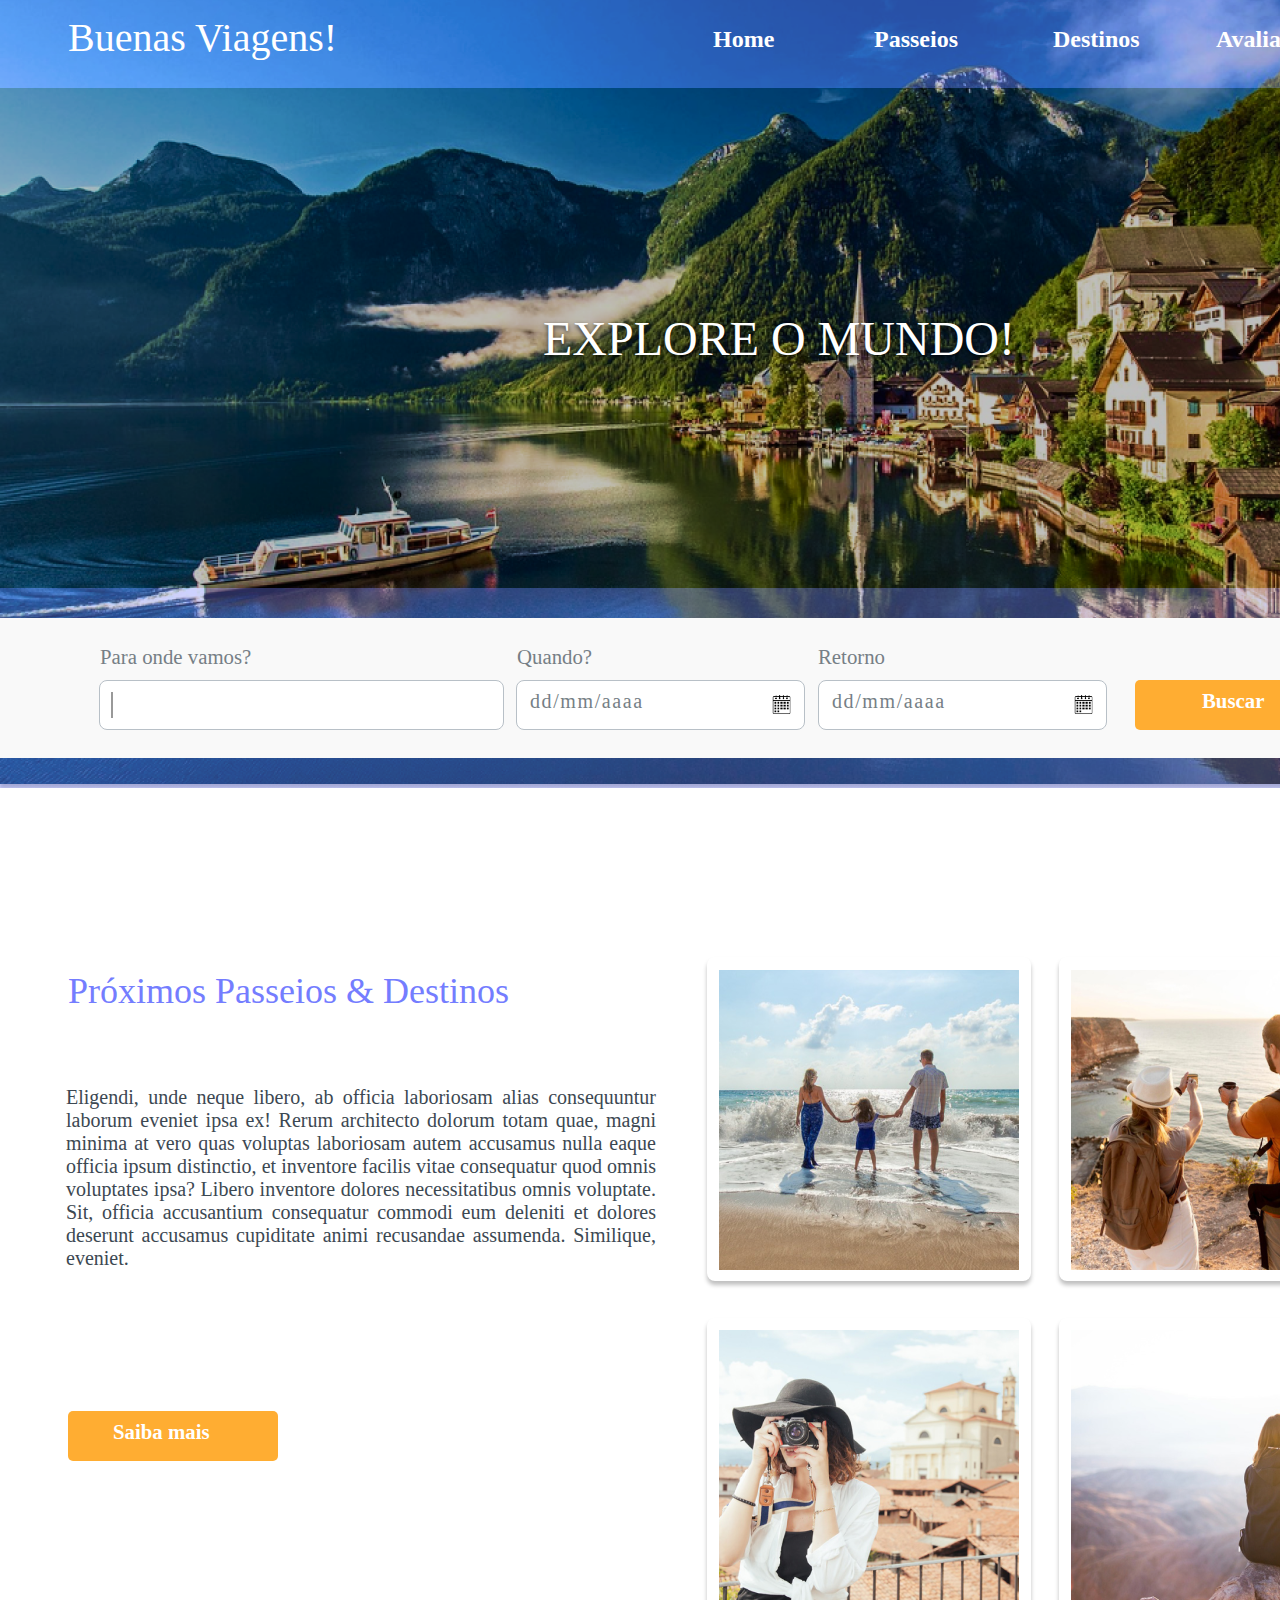
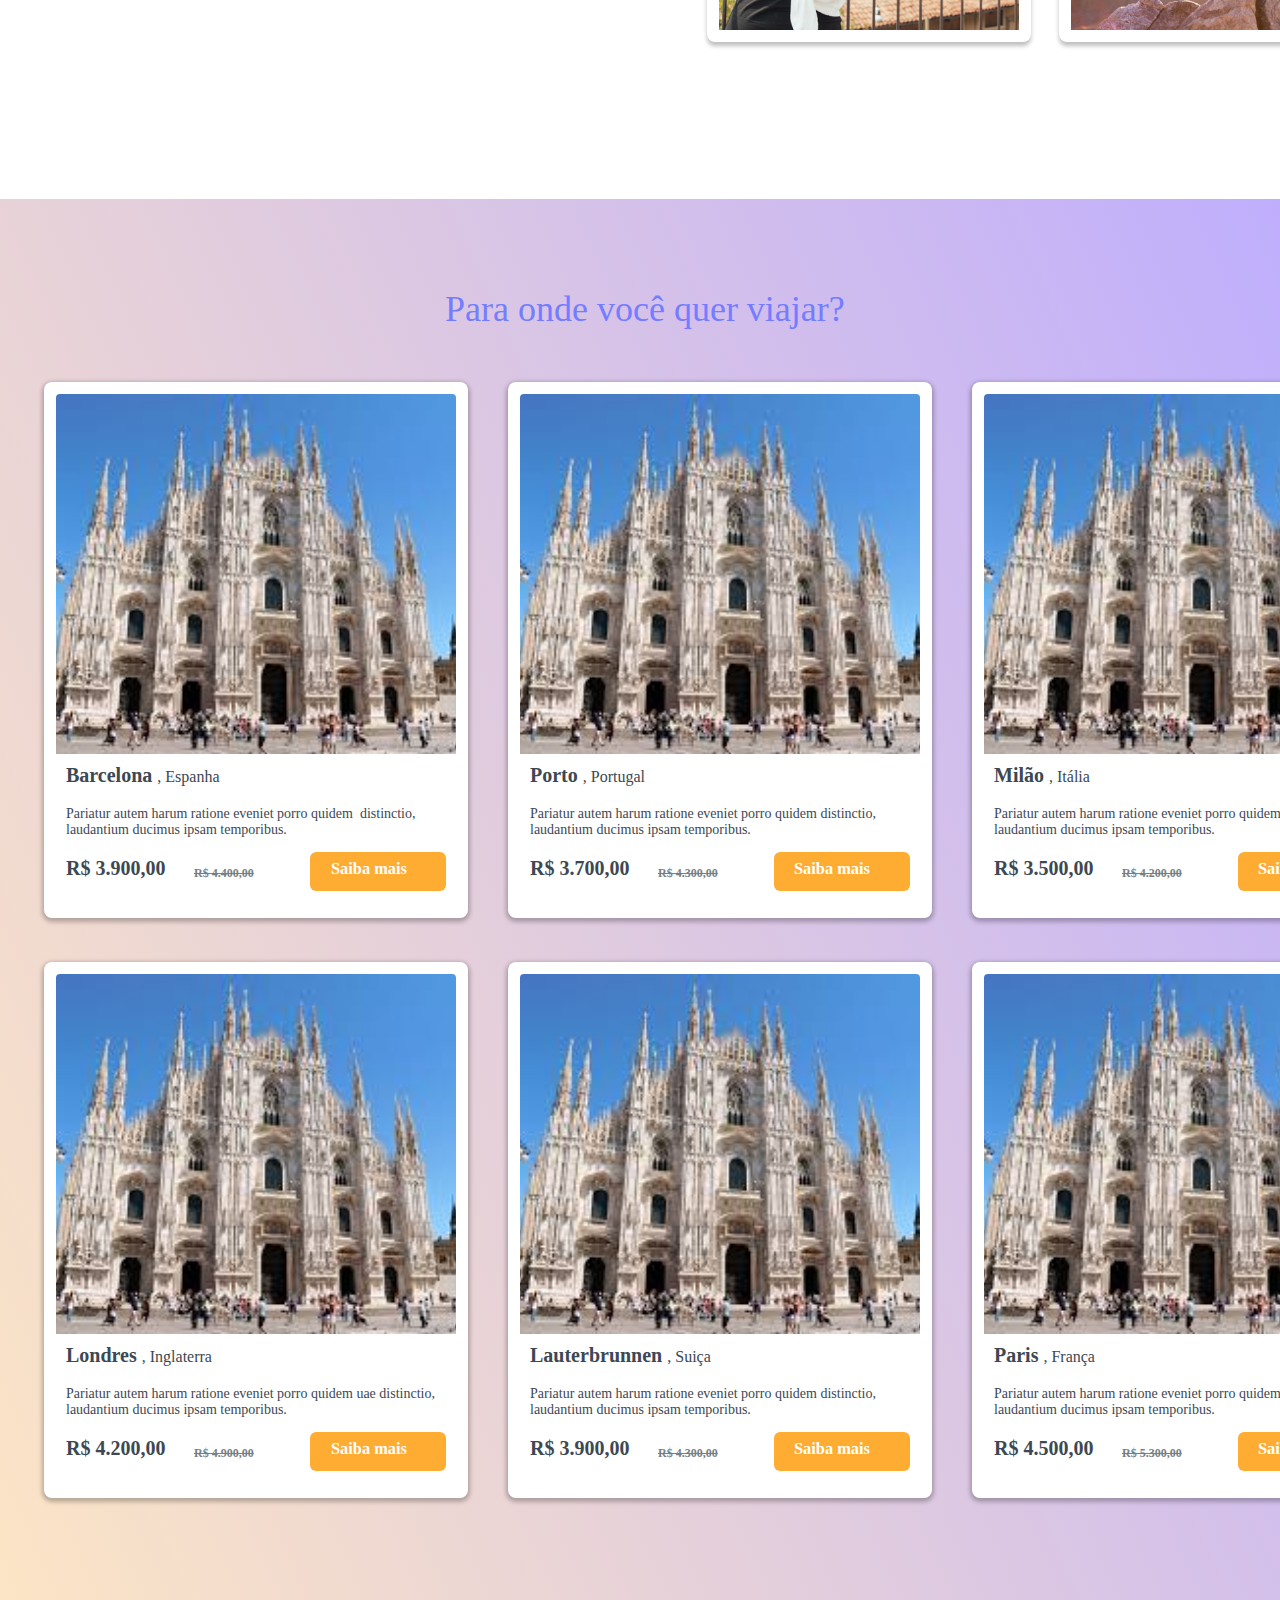
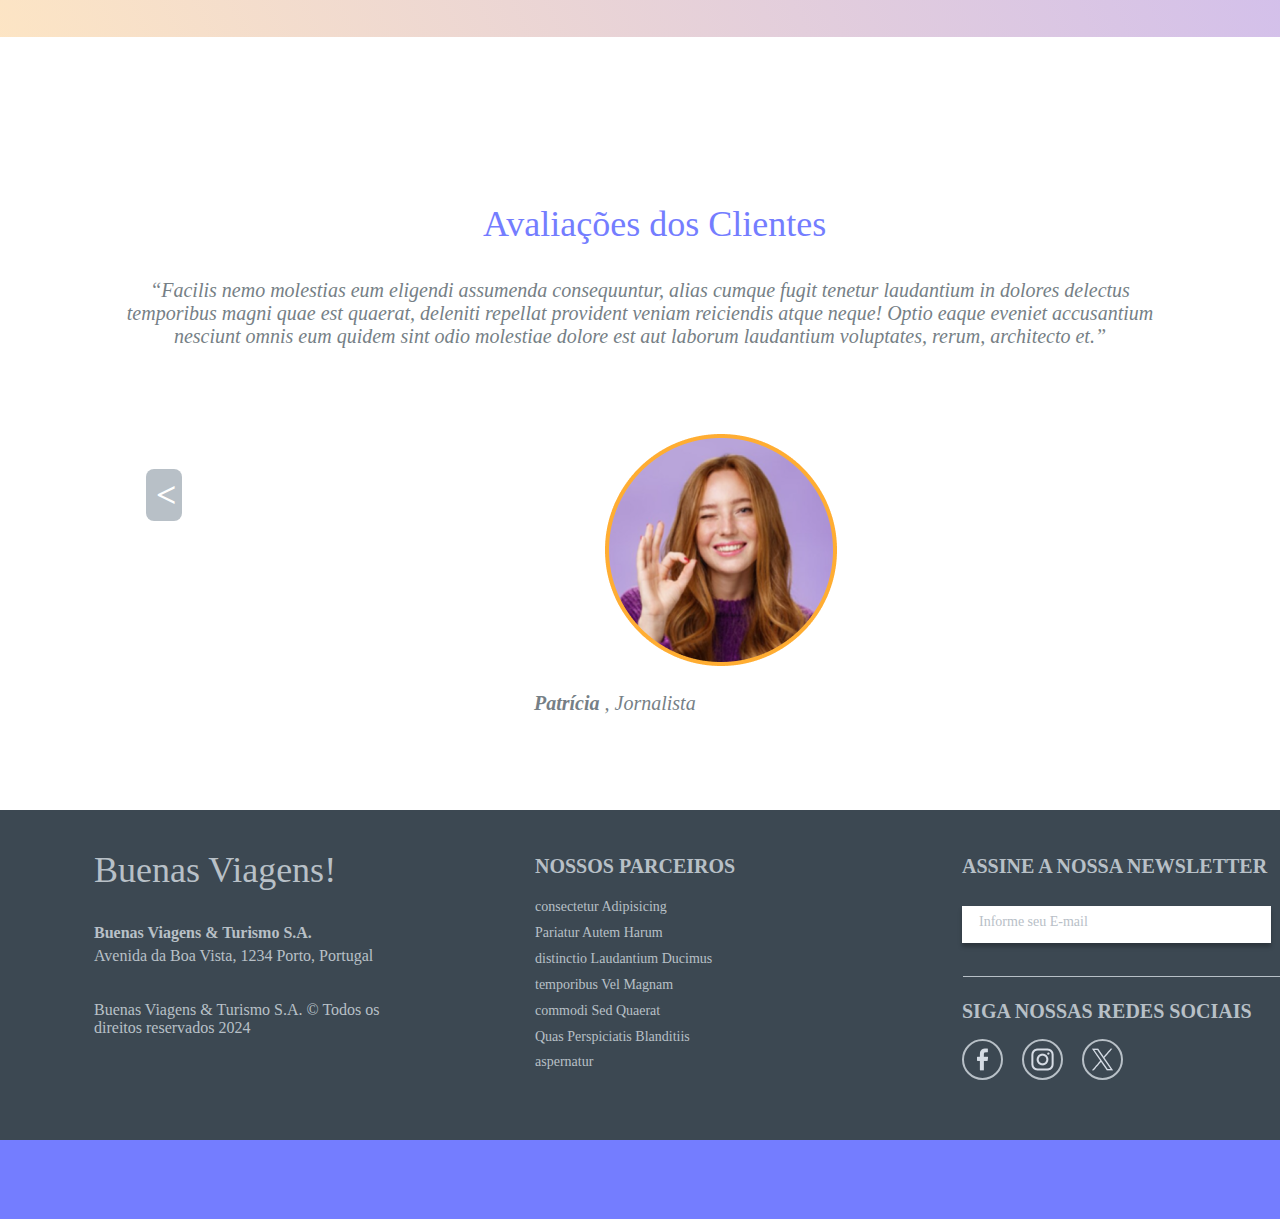
==== commit cb713bae: "icons_update" ====
--- a/index.html
+++ b/index.html
@@ -216,15 +216,15 @@
     		</div>
     		<div class="ellipse-div">
     		</div>
-    		<img class="facebook-logo-1-icon" alt="" src="./img/facebook-logo.png">
+    		<img class="facebook-logo-1-icon" alt="" src="./img/facebook-logo 1.png">
     		
     		<div class="travel-website-child4">
     		</div>
-    		<img class="instagram-logo-1-icon" alt="" src="./img/instagram-logo.png">
+    		<img class="instagram-logo-1-icon" alt="" src="./img/instagram-logo 1.png">
     		
     		<div class="travel-website-child5">
     		</div>
-    		<img class="twitter-logo-1-icon" alt="" src="./img/twitter-logo.png">
+    		<img class="twitter-logo-1-icon" alt="" src="./img/twitter-logo 1.png">
     		
     		<div class="button-parent5">
       			<div class="button">
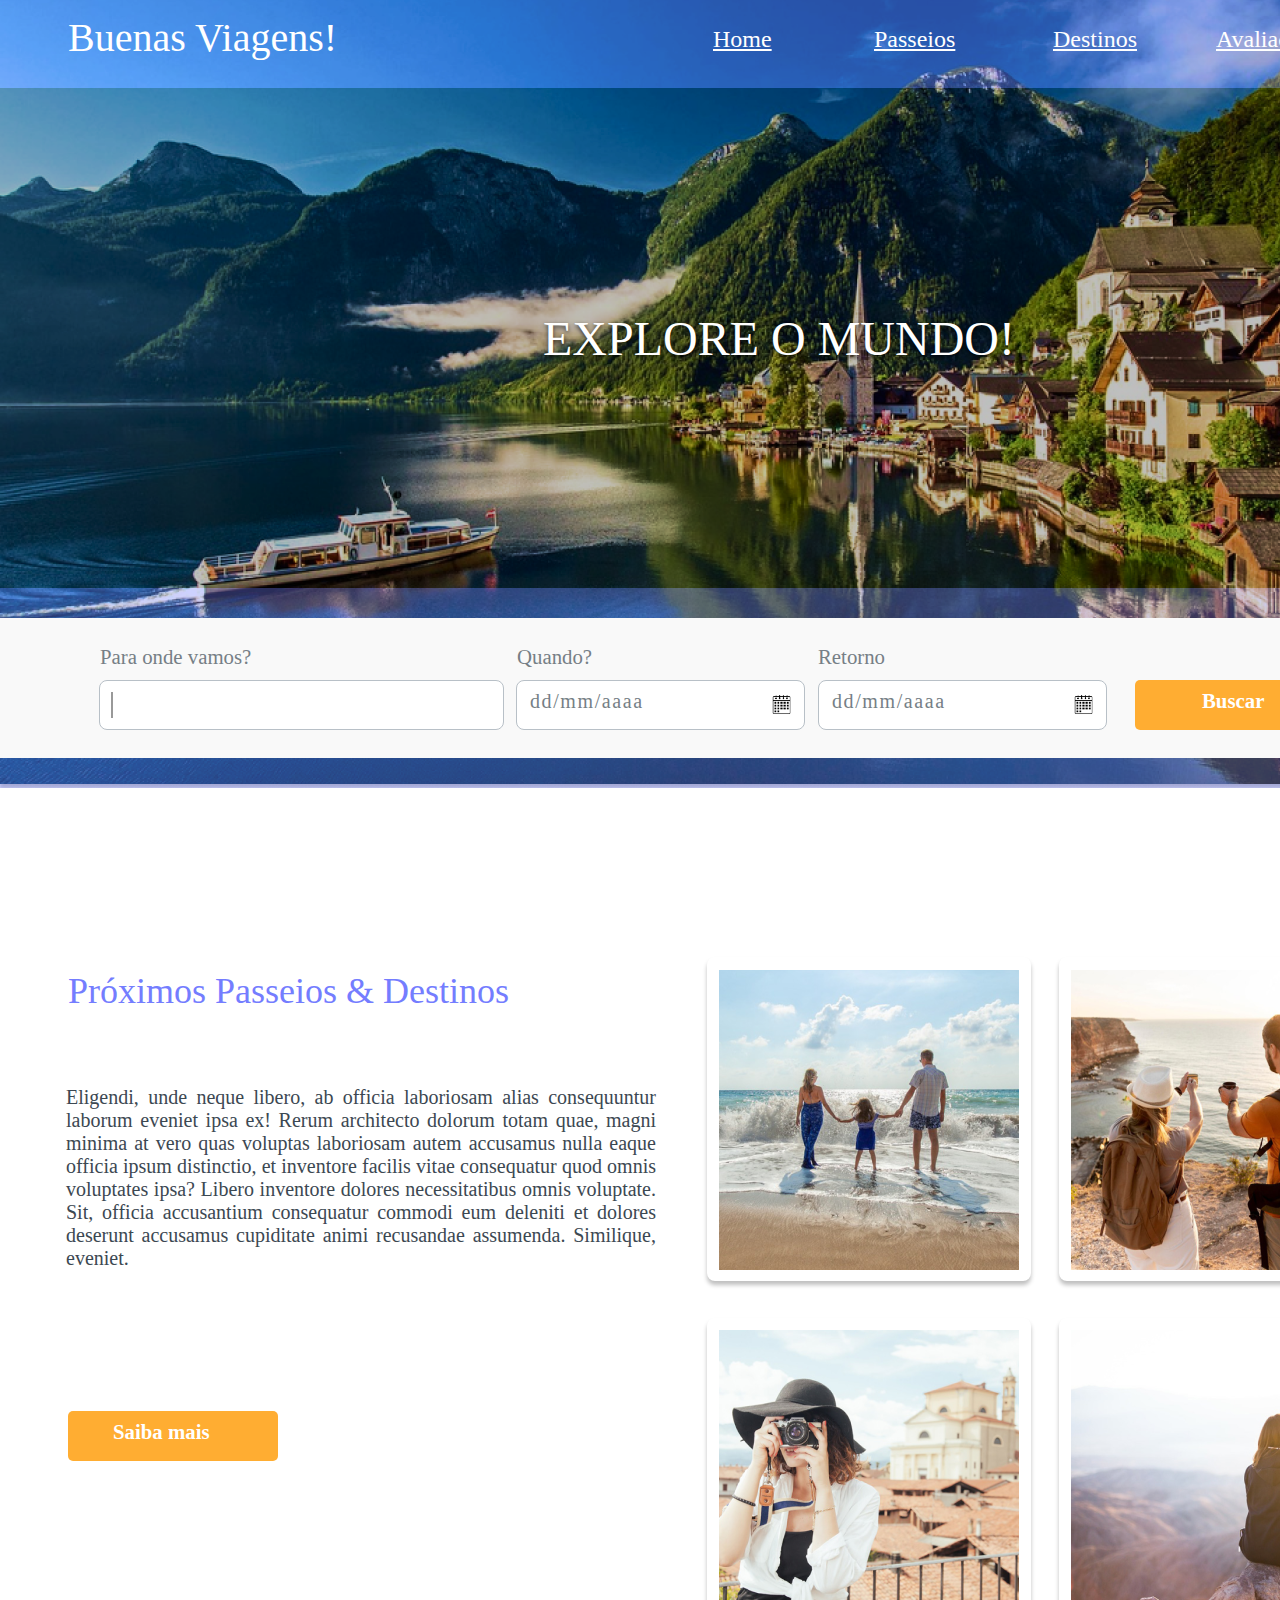
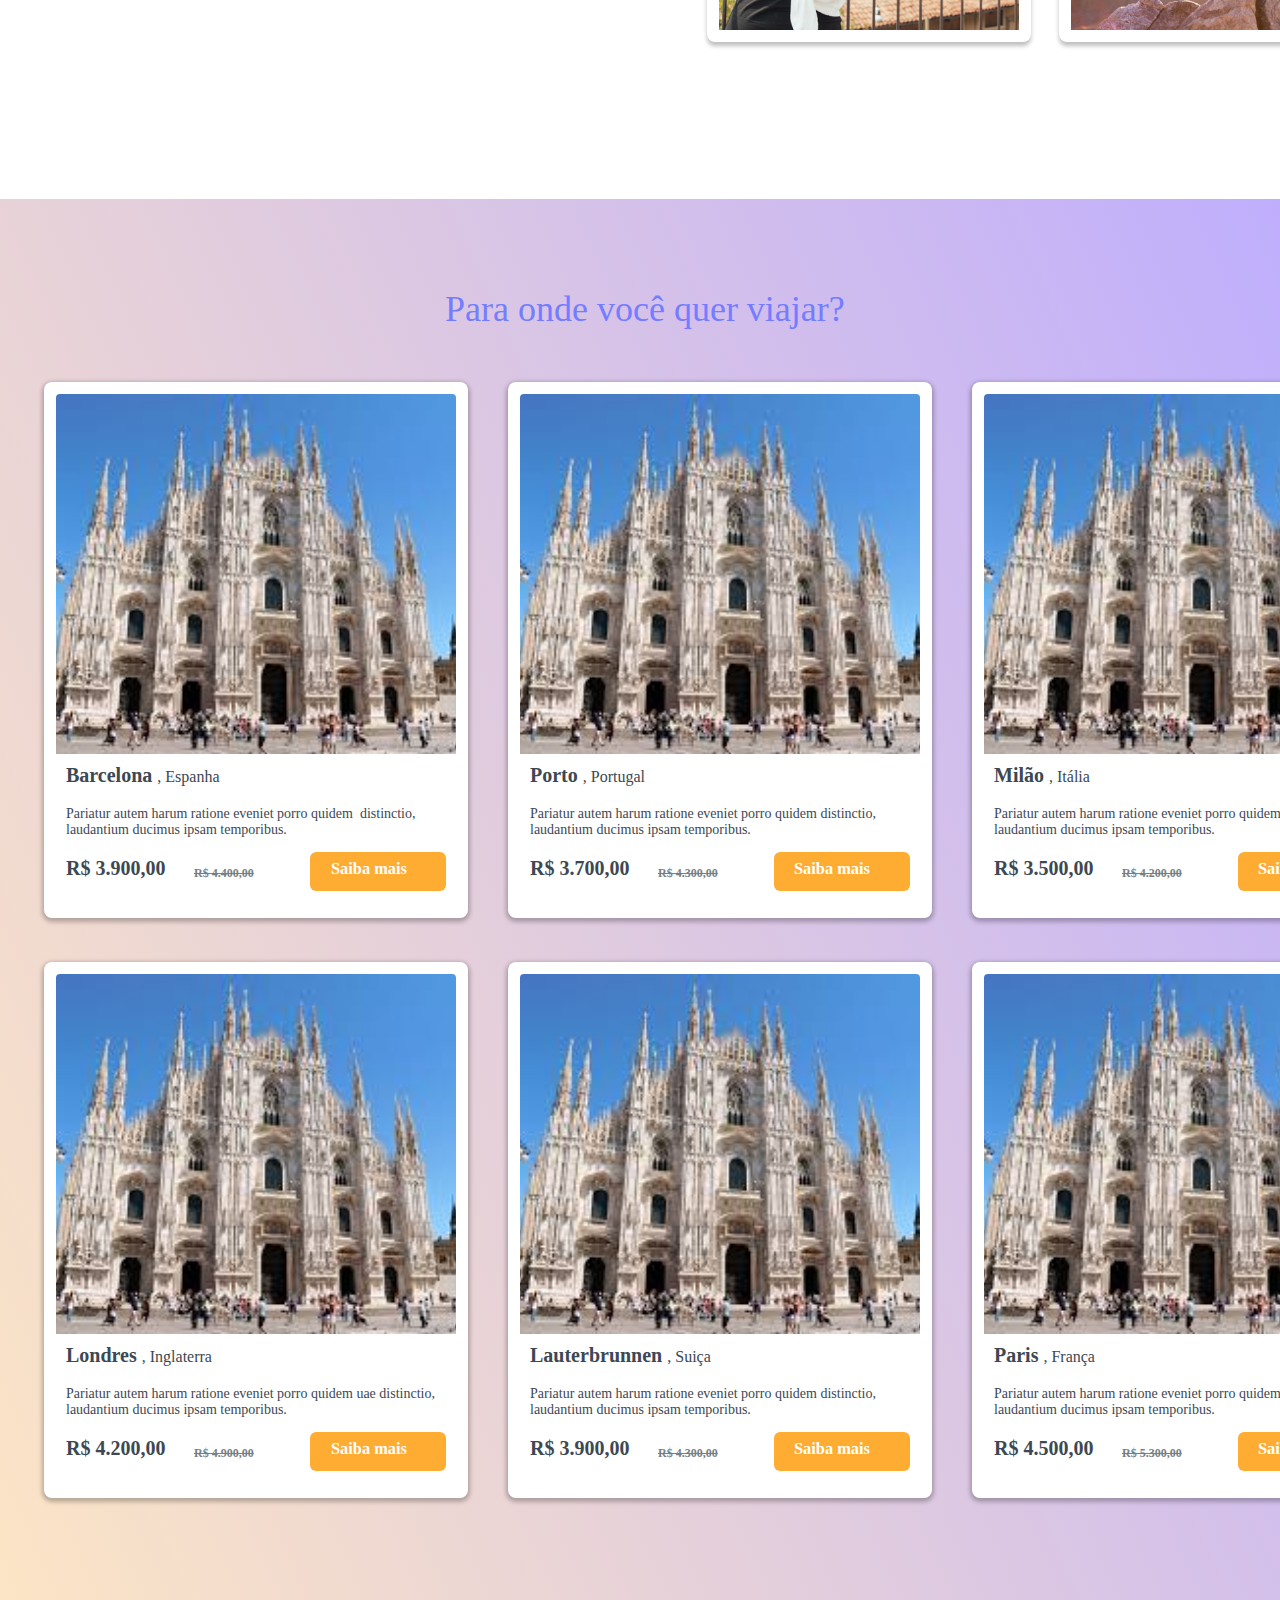
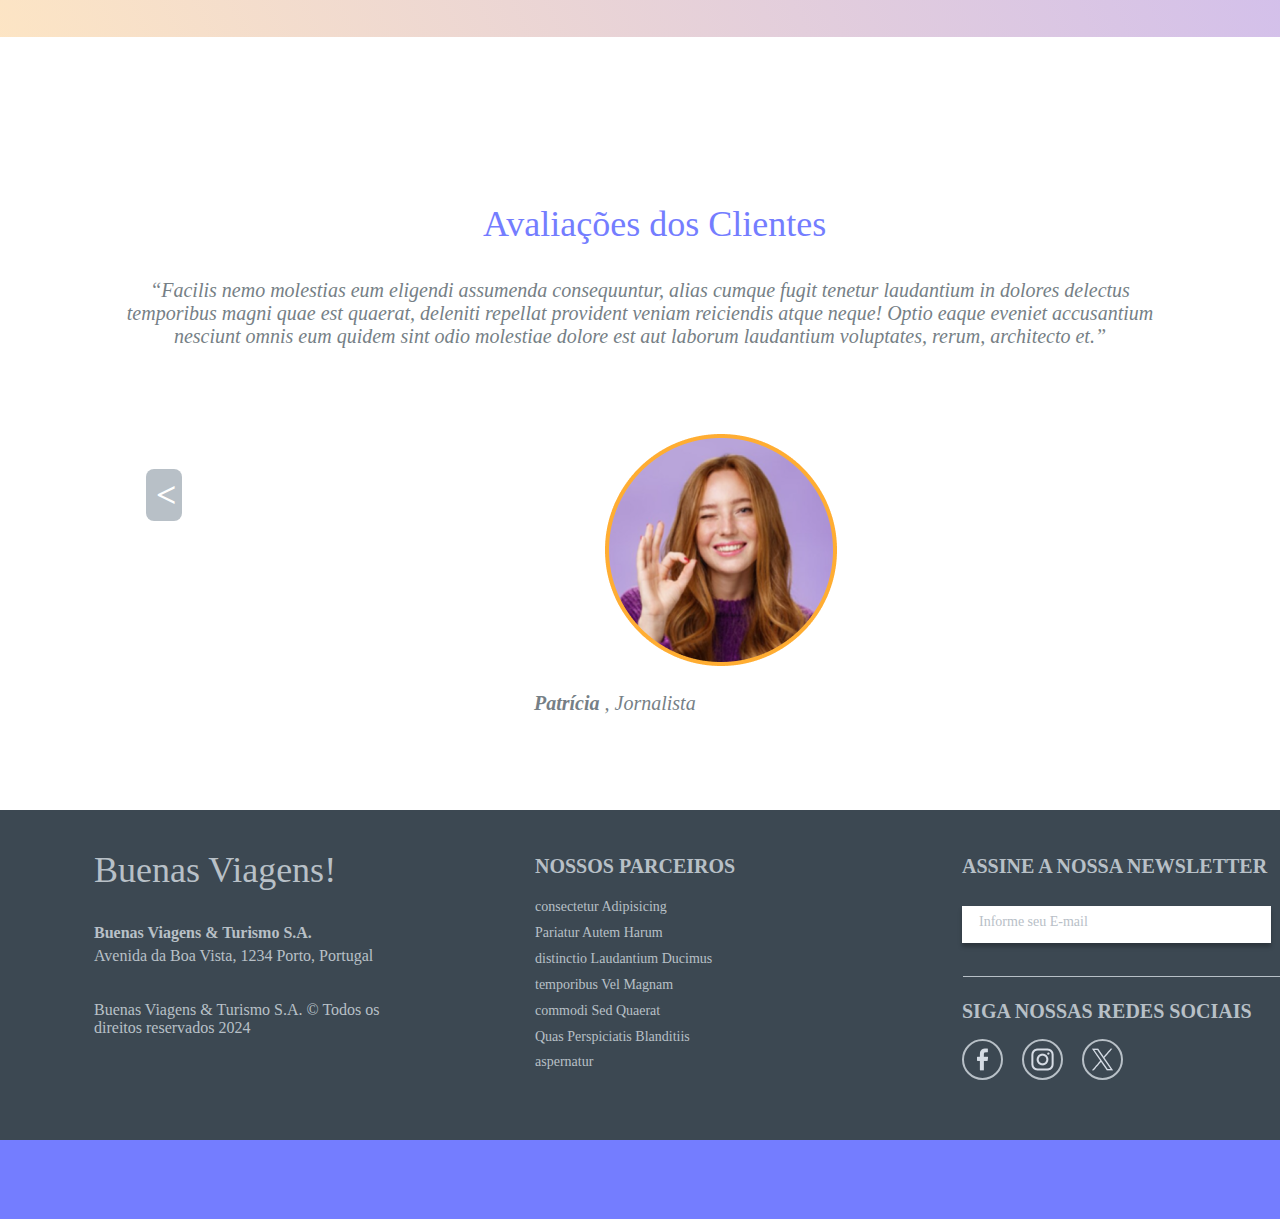
==== commit a624a8cb: "eventos hover adicionados" ====
--- a/index.html
+++ b/index.html
@@ -170,10 +170,11 @@
       			<i class="patrcia">Patrícia</i>
       			<i>, Jornalista</i>
     		</div>
-    		<b class="home">Home</b>
-    		<b class="passeios">Passeios</b>
-    		<b class="destinos">Destinos</b>
-    		<b class="avaliaes">Avaliações</b>
+    		<a href="#home" class="home">Home</a>
+            <a href="#passeios" class="passeios">Passeios</a>
+            <a href="#destinos" class="destinos">Destinos</a>
+            <a href="#avaliacoes" class="avaliacoes">Avaliações</a>
+
     		<div class="travel-website-child3">
     		</div>
     		<div class="buenas-viagens1">Buenas Viagens!</div>
--- a/css/style.css
+++ b/css/style.css
@@ -614,6 +614,7 @@
     left: 713px;
     font-size: 24px;
     color: #fff;
+    transition: color 0.3s ease;
 }
 .passeios {
     position: absolute;
@@ -621,6 +622,7 @@
     left: 874px;
     font-size: 24px;
     color: #fff;
+    transition: color 0.3s ease;
 }
 .destinos {
     position: absolute;
@@ -628,14 +630,22 @@
     left: 1053px;
     font-size: 24px;
     color: #fff;
-}
-.avaliaes {
+    transition: color 0.3s ease;
+}
+.avaliacoes {
     position: absolute;
     top: 26px;
     left: 1216px;
     font-size: 24px;
     color: #fff;
-}
+    transition: color 0.3s ease;
+}
+
+.home:hover, .passeios:hover, .destinos:hover, .avaliacoes:hover {
+    color: orange; /* Cor laranja ao passar o mouse */
+}
+
+
 .travel-website-child3 {
     position: absolute;
     top: 4010px;
@@ -837,14 +847,22 @@
     width: 41px;
     height: 41px;
 }
-.facebook-logo-1-icon {
+.facebook-logo-1-icon  {
+    
     position: absolute;
     top: 4242px;
     left: 965px;
     width: 35px;
     height: 35px;
     object-fit: cover;
-}
+    transition: color 0.3s ease;
+}
+
+.facebook-logo-1-icon:hover {
+    filter: sepia(1) saturate(5) hue-rotate(-25deg); /* Aproxima um laranja */
+}
+
+
 .travel-website-child4 {
     position: absolute;
     top: 4239px;
@@ -864,7 +882,13 @@
     width: 37px;
     height: 37px;
     object-fit: cover;
-}
+    transition: color 0.3s ease;
+}
+
+.instagram-logo-1-icon:hover {
+    filter: sepia(1) saturate(5) hue-rotate(-25deg); /* Aproxima um laranja */
+}
+
 .travel-website-child5 {
     position: absolute;
     top: 4239px;
@@ -883,7 +907,14 @@
     width: 37px;
     height: 37px;
     object-fit: cover;
-}
+    transition: color 0.3s ease;
+}
+
+.twitter-logo-1-icon:hover {
+    filter: sepia(1) saturate(5) hue-rotate(-25deg); /* Aproxima um laranja */
+}
+
+
 .buscar {
     position: absolute;
     top: 9px;
@@ -1045,12 +1076,3 @@
     font-family: Poppins;
 }
 
-.instagram-logo-1-icon :hover > *{
-    background-color: #ffad32;
-    position: absolute;
-    top: 4241px;
-    left: 1024px;
-    width: 37px;
-    height: 37px;
-    object-fit: cover;
-}
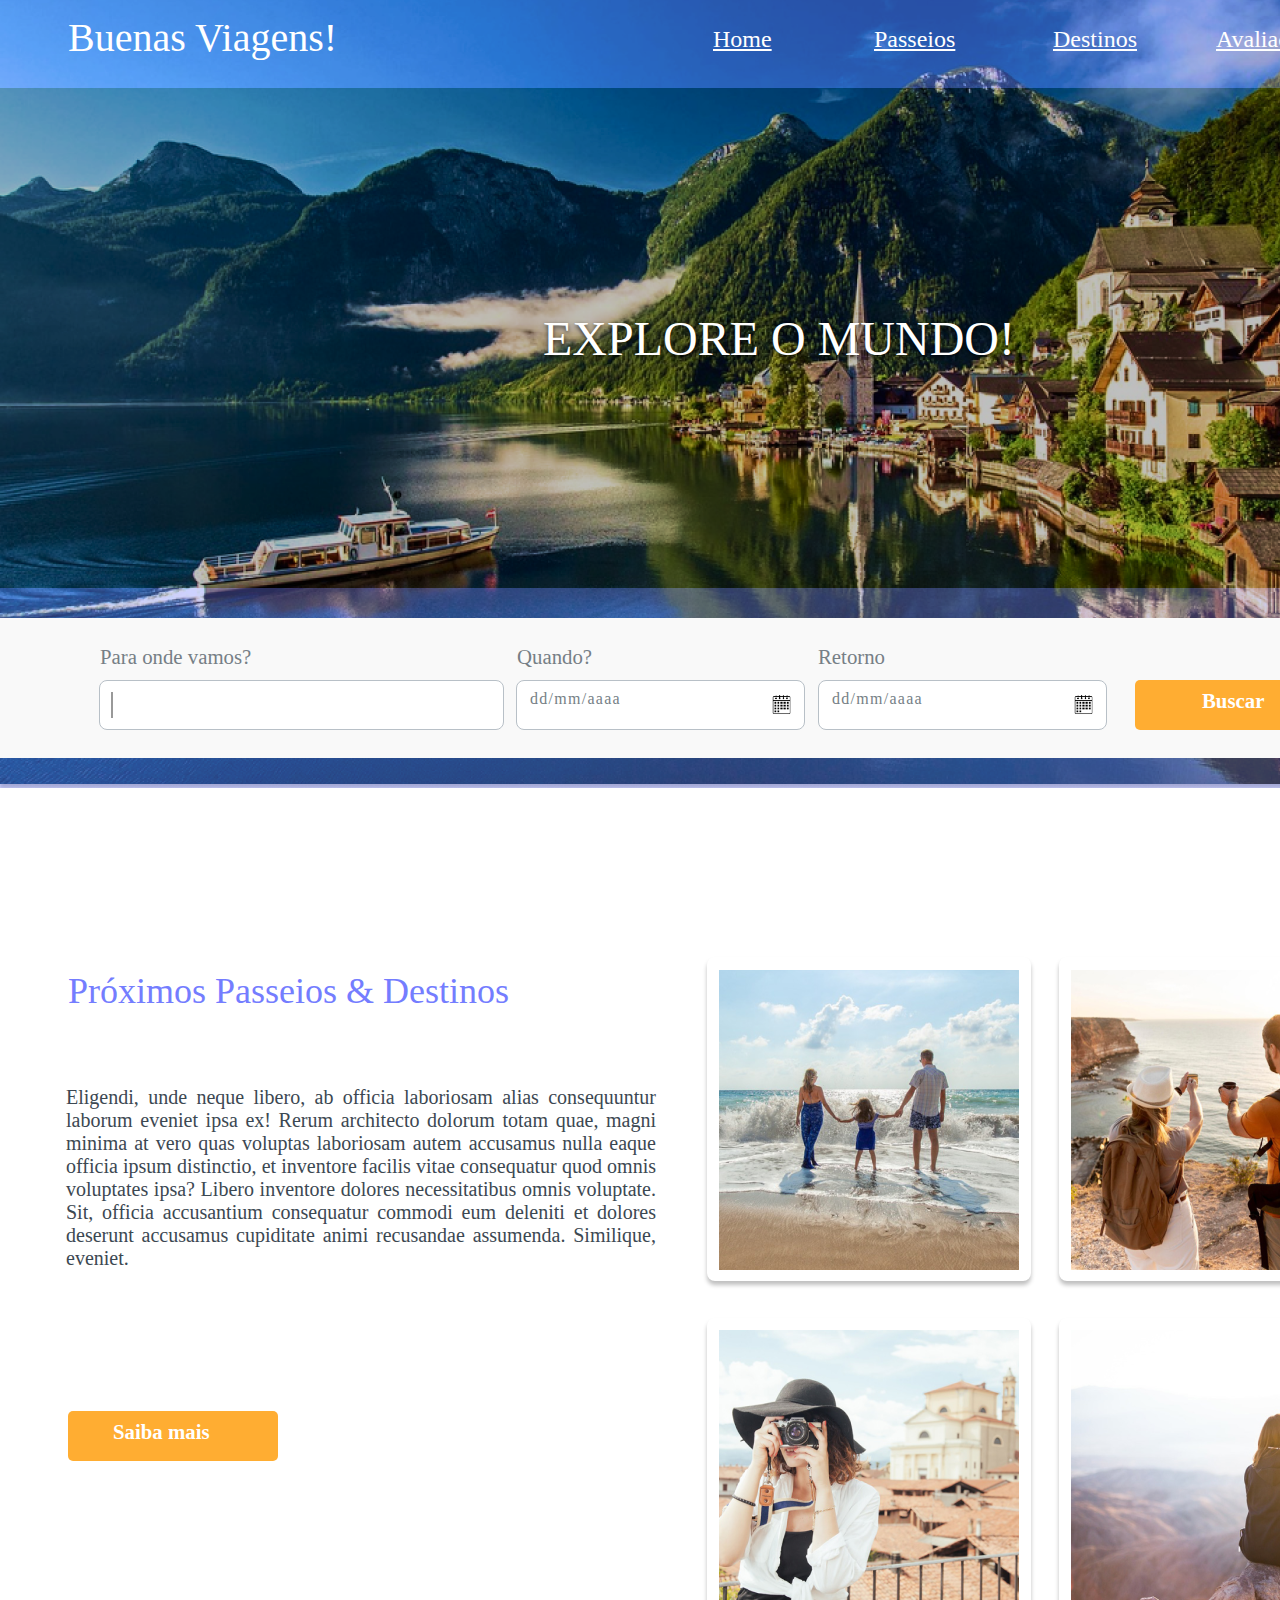
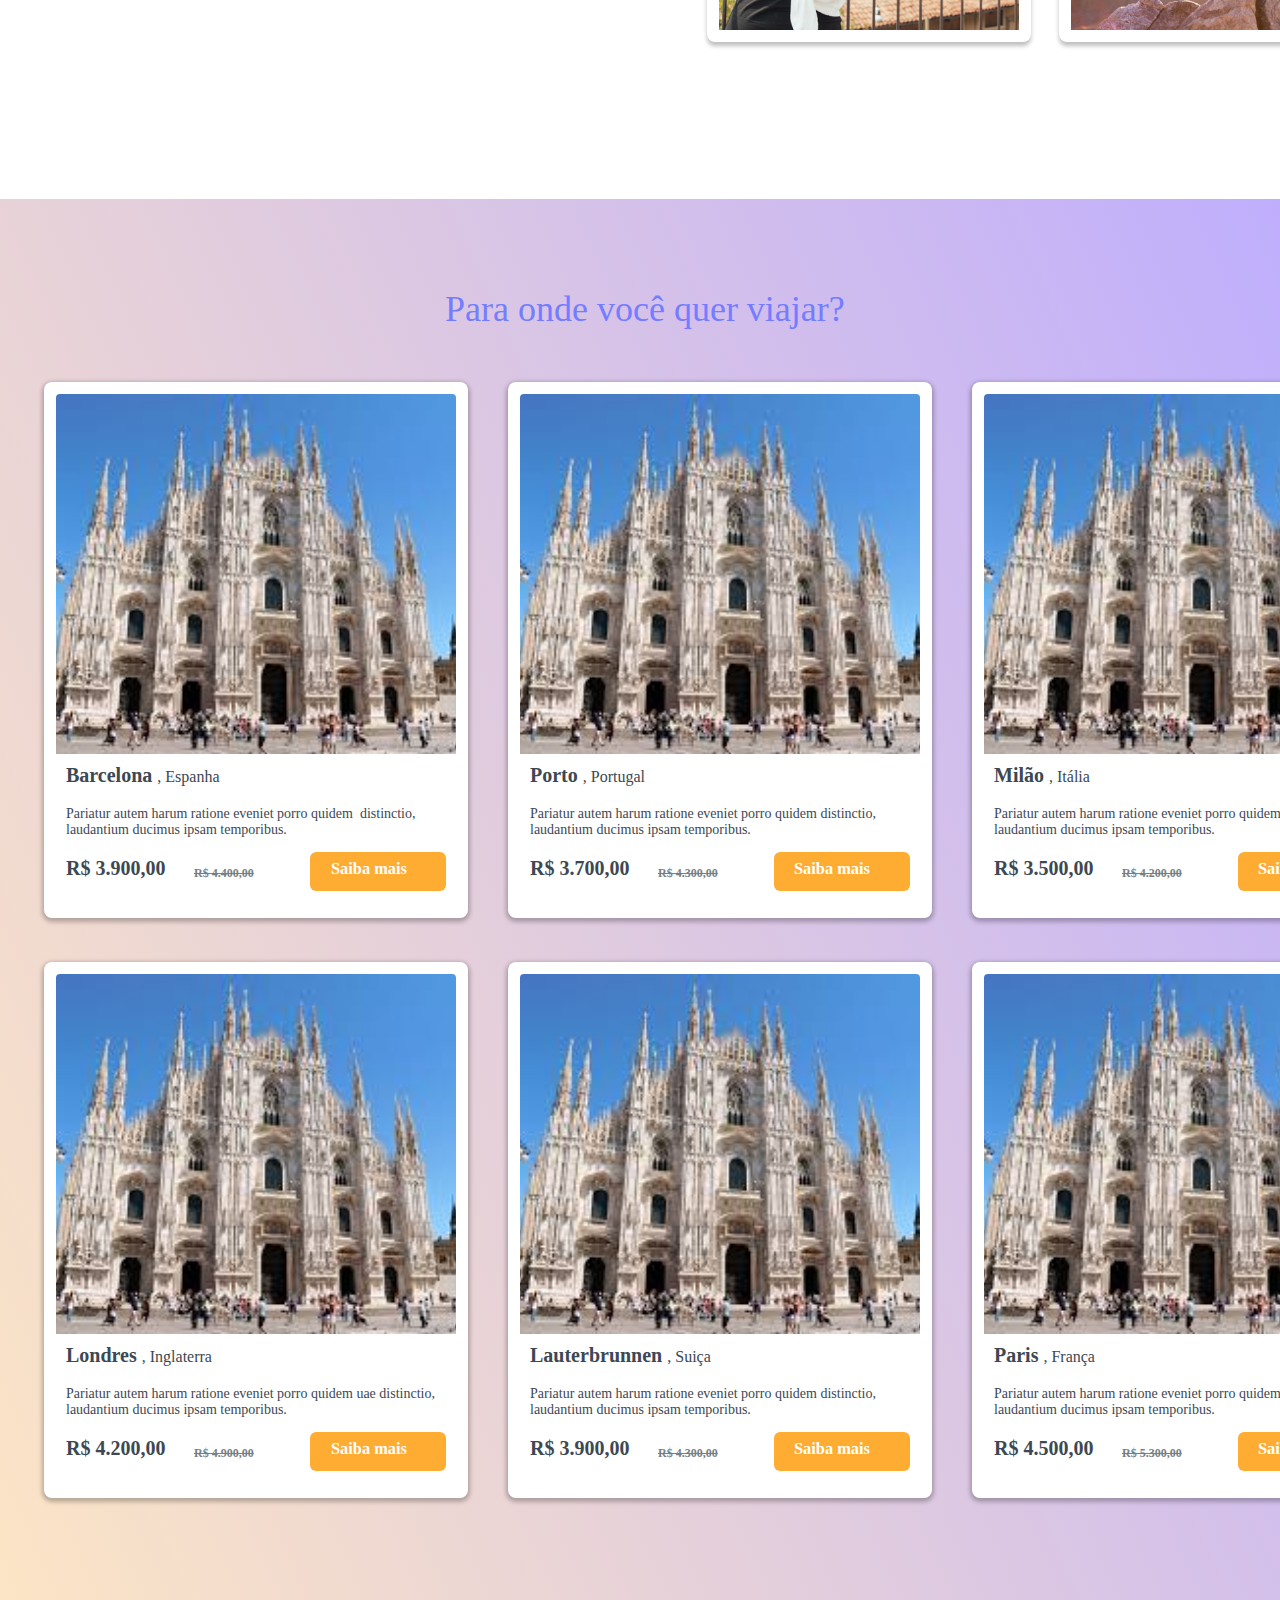
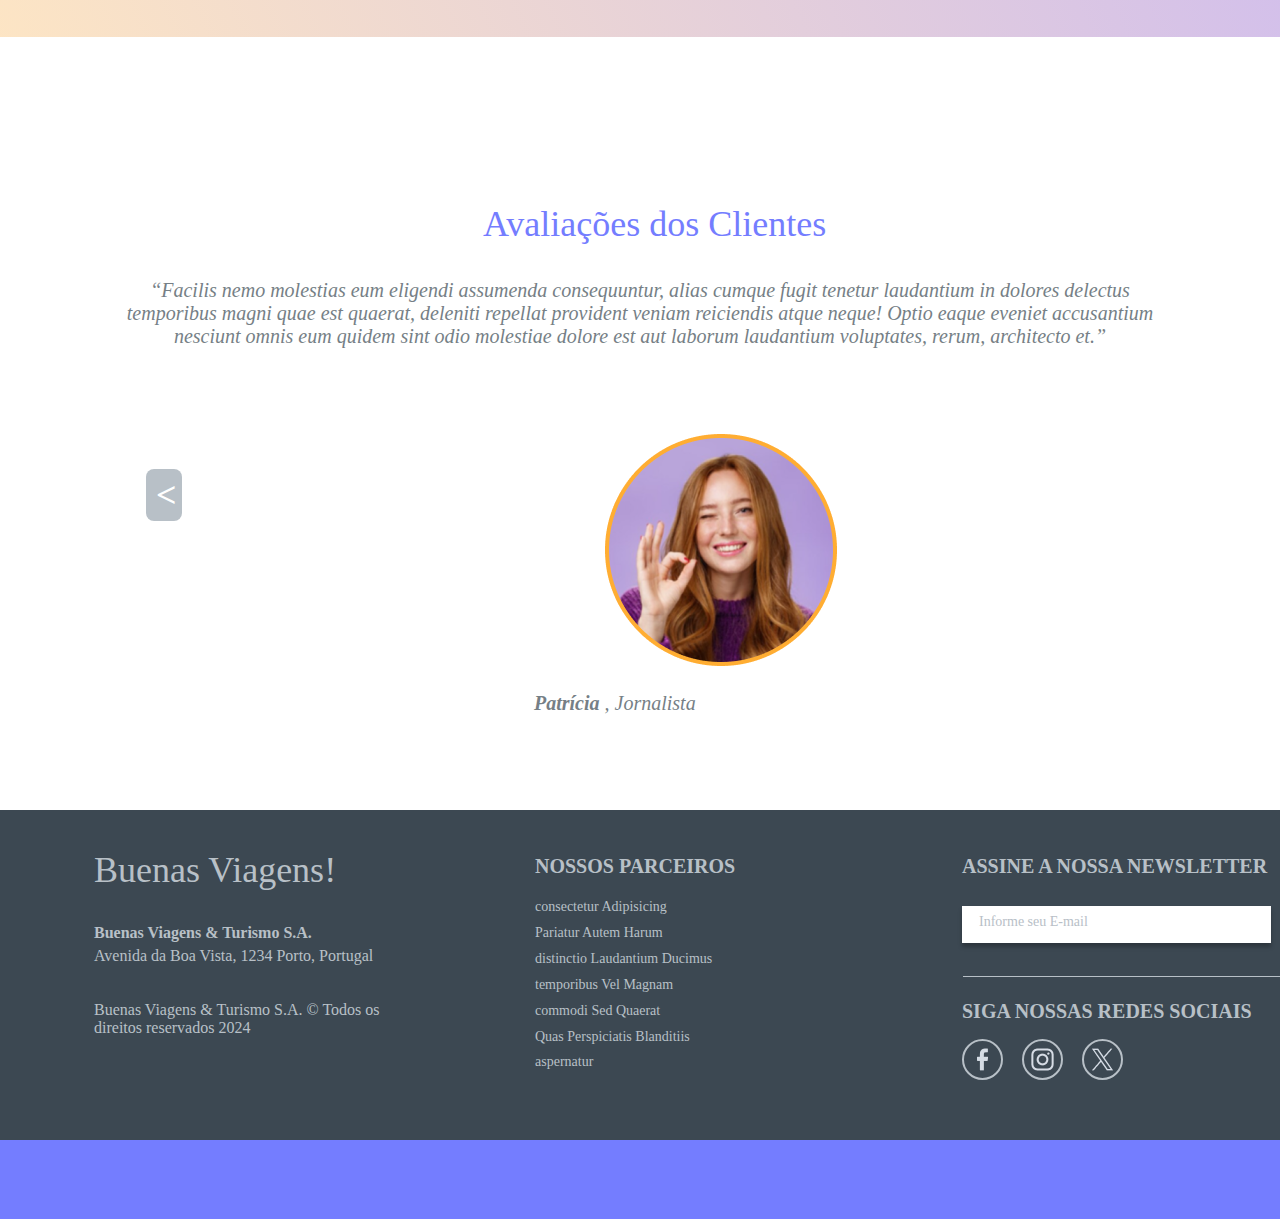
==== commit dfea48e8: "adicionando o js" ====
--- a/index.html
+++ b/index.html
@@ -7,7 +7,7 @@
     <link rel="stylesheet" href="./css/style.css">
 </head>
 <body>
-    <script src=""></script>
+    <script src="./script/script.js"></script>
     
 
 <div class="travel-website">
@@ -200,14 +200,20 @@
       			<div class="rectangle-parent">
         				<div class="group-child">
         				</div>
+                              <form id="emailForm">
         				<div class="informe-seu-e-mail">Informe seu E-mail</div>
+                                <label for="email">Informe seu E-mail</label>
+                                <input type="email" id="email" name="email" required />
       			</div>
       			<div class="button-parent4">
         				<div class="button7">
+                                    <button type="submit" class="enviar">Enviar</button>
         				</div>
-        				<b class="enviar">Enviar</b>
-      			</div>
-    		</div>
+        				<!--      <b class="enviar">Enviar</b>    -->
+      			</div>
+    		</div>
+</div>
+      </form>
     		
 
 
